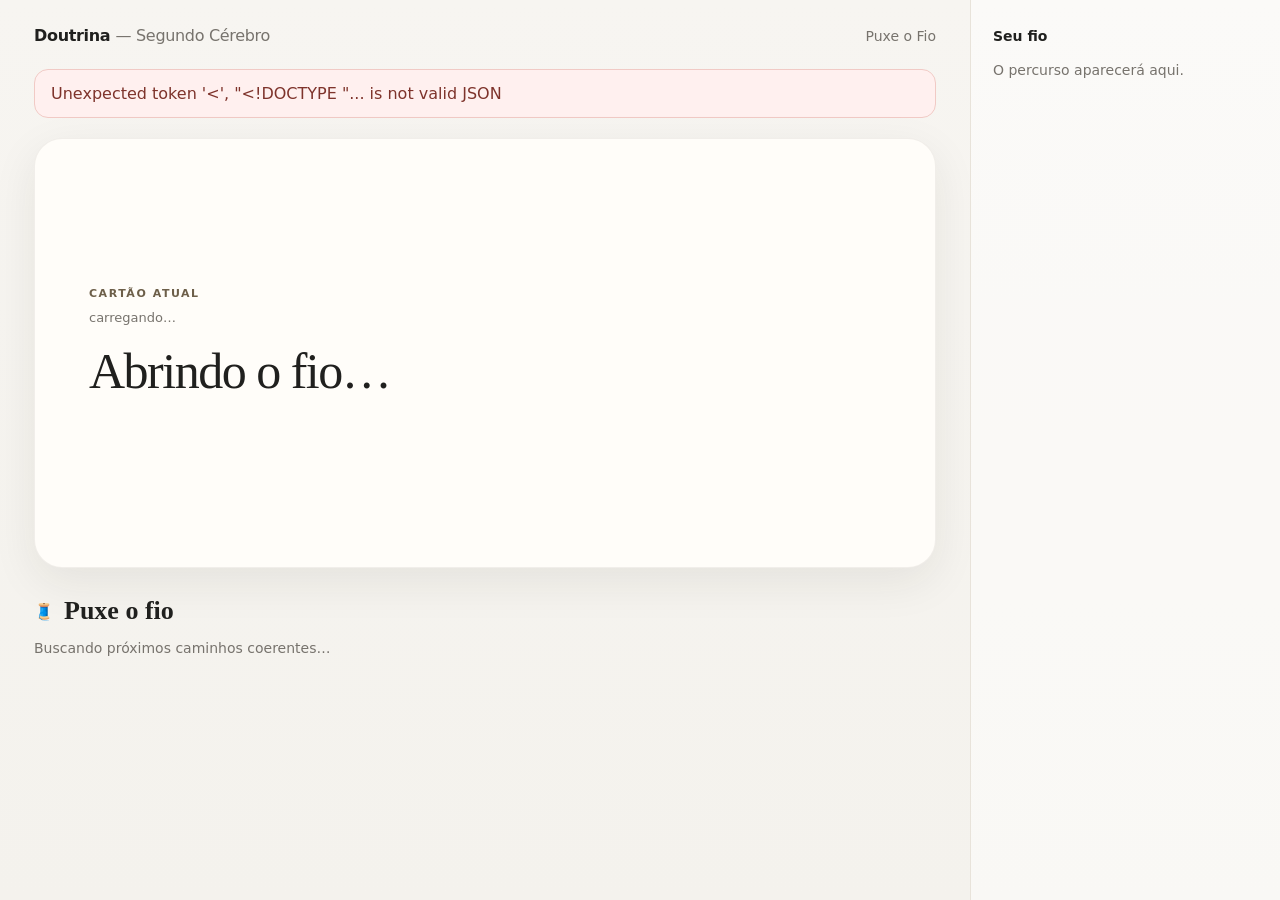
==== public/index.html @ 64e9c335 "Build modern Puxe o Fio study interface" ====
<!doctype html>
<html lang="pt-BR">
<head>
<meta charset="utf-8" />
<meta name="viewport" content="width=device-width,initial-scale=1" />
<title>Doutrina — Segundo Cérebro · Puxe o Fio</title>
<style>
:root{--bg:#f4f2ed;--paper:#fffdf9;--text:#20201e;--muted:#77736d;--line:#e8e3da;--accent:#6d5f49;--shadow:0 14px 45px rgba(36,32,24,.08)}
*{box-sizing:border-box}body{margin:0;background:linear-gradient(180deg,#f7f5f1 0%,var(--bg) 100%);font-family:Inter,ui-sans-serif,system-ui,-apple-system,BlinkMacSystemFont,"Segoe UI",sans-serif;color:var(--text)}
button{font:inherit}.app{min-height:100vh;display:grid;grid-template-columns:minmax(0,1fr) 310px}.main{padding:26px 34px 64px}.top{max-width:940px;margin:0 auto 24px;display:flex;align-items:center;justify-content:space-between}.brand{font-weight:700;letter-spacing:-.02em}.brand span{color:var(--muted);font-weight:500}.meta{font-size:14px;color:var(--muted)}
.reader{max-width:940px;margin:0 auto}.card{background:var(--paper);border:1px solid rgba(84,71,52,.08);border-radius:28px;padding:46px 54px;box-shadow:var(--shadow);min-height:430px;display:flex;flex-direction:column;justify-content:center}.eyebrow{text-transform:uppercase;letter-spacing:.14em;font-size:11px;color:var(--accent);font-weight:700}.anki{margin-top:10px;font-size:13px;color:var(--muted)}h1{font-family:Georgia,"Times New Roman",serif;font-size:clamp(30px,4vw,50px);font-weight:500;line-height:1.06;letter-spacing:-.03em;margin:20px 0 22px}.content{font-family:Georgia,"Times New Roman",serif;font-size:20px;line-height:1.65;color:#37342f;white-space:pre-wrap}.thread{margin-top:28px}.thread-head{display:flex;align-items:center;gap:10px;margin-bottom:14px}.thread-head h2{font-family:Georgia,"Times New Roman",serif;font-size:26px;margin:0}.options{display:grid;grid-template-columns:repeat(2,minmax(0,1fr));gap:12px}.option{background:rgba(255,253,249,.82);border:1px solid var(--line);border-radius:18px;padding:18px 19px;text-align:left;cursor:pointer;transition:.18s ease;min-height:112px}.option:hover{transform:translateY(-2px);border-color:#cfc6b7;box-shadow:0 10px 25px rgba(36,32,24,.06)}.kind{font-size:11px;text-transform:uppercase;letter-spacing:.12em;color:var(--accent);font-weight:700}.label{font-weight:700;margin:7px 0 4px}.dest{color:var(--muted);font-size:14px;line-height:1.4}.bridge{margin:22px 0;background:#ece7de;border-radius:20px;padding:20px 22px;display:none}.bridge strong{display:block;font-size:12px;text-transform:uppercase;letter-spacing:.11em;color:var(--accent);margin-bottom:8px}.bridge p{font-family:Georgia,"Times New Roman",serif;font-size:18px;line-height:1.55;margin:0}.side{border-left:1px solid var(--line);background:rgba(255,255,255,.44);padding:28px 22px;position:sticky;top:0;height:100vh;overflow:auto}.side h3{margin:0 0 18px;font-size:14px}.path{display:flex;flex-direction:column;gap:4px}.node{padding:11px 12px;border-radius:12px;font-size:13px;color:var(--muted)}.node.current{background:#fff;color:var(--text);box-shadow:0 4px 14px rgba(36,32,24,.06);font-weight:700}.arrow{padding-left:18px;color:#b1aa9f}.empty{color:var(--muted);font-size:14px}.error{max-width:940px;margin:20px auto;background:#fff0ef;border:1px solid #f1cac5;color:#7e332b;padding:14px 16px;border-radius:14px;display:none}.loading{opacity:.5;pointer-events:none}
@media(max-width:880px){.app{display:block}.side{position:relative;height:auto;border-left:0;border-top:1px solid var(--line)}.main{padding:18px 16px 40px}.card{padding:30px 24px;border-radius:22px}.options{grid-template-columns:1fr}.content{font-size:18px}}
</style>
</head>
<body>
<div class="app">
  <main class="main">
    <div class="top"><div class="brand">Doutrina <span>— Segundo Cérebro</span></div><div class="meta" id="progress">Puxe o Fio</div></div>
    <div class="error" id="error"></div>
    <section class="reader" id="reader">
      <article class="card">
        <div class="eyebrow">Cartão atual</div>
        <div class="anki" id="anki">carregando…</div>
        <h1 id="title">Abrindo o fio…</h1>
        <div class="content" id="content"></div>
      </article>
      <div class="bridge" id="bridge"><strong>Por que este caminho?</strong><p id="bridgeText"></p></div>
      <section class="thread">
        <div class="thread-head"><div>🧵</div><h2>Puxe o fio</h2></div>
        <div class="options" id="options"><div class="empty">Buscando próximos caminhos coerentes…</div></div>
      </section>
    </section>
  </main>
  <aside class="side"><h3>Seu fio</h3><div class="path" id="path"><div class="empty">O percurso aparecerá aqui.</div></div></aside>
</div>
<script>
const state={current:null,visited:[],trail:[]};
const $=id=>document.getElementById(id);
function clean(s=''){return String(s).replace(/\{\{c\d+::/g,'').replace(/\}\}/g,'').trim()}
function titleFor(c){const front=clean(c.front||''); if(front&&front.length<150)return front; const body=clean(c.body||''); return body.split(/[\n.!?]/)[0].slice(0,120)||c.ankiId||'Cartão'}
function bodyFor(c){return clean(c.body||c.front||'Conteúdo indisponível neste cartão.')}
function setError(msg){$('error').textContent=msg;$('error').style.display='block'}
function renderCard(c){state.current=c;$('anki').textContent=c.ankiId||'Cartão';$('title').textContent=titleFor(c);$('content').textContent=bodyFor(c);$('progress').textContent=`${state.trail.length||1} cartão${state.trail.length===1?'':'ões'} percorrido${state.trail.length===1?'':'s'}`;renderPath()}
function renderPath(){const el=$('path');el.innerHTML='';state.trail.forEach((c,i)=>{if(i){const a=document.createElement('div');a.className='arrow';a.textContent='↓';el.appendChild(a)}const n=document.createElement('div');n.className='node '+(i===state.trail.length-1?'current':'');n.textContent=titleFor(c);el.appendChild(n)})}
async function loadThread(id){$('reader').classList.add('loading');$('bridge').style.display='none';try{const visited=state.visited.join(',');const r=await fetch(`/api/thread?id=${encodeURIComponent(id)}&visited=${encodeURIComponent(visited)}`);const data=await r.json();if(!r.ok)throw new Error(data.error||'Erro ao carregar o fio');if(!state.trail.length){state.trail=[data.current];state.visited=[data.current.id]}renderCard(data.current);renderOptions(data.options||[])}catch(e){setError(e.message)}finally{$('reader').classList.remove('loading')}}
function renderOptions(options){const el=$('options');el.innerHTML='';if(!options.length){el.innerHTML='<div class="empty">Este fio chegou a um ponto sem continuidade forte suficiente. Escolha outro cartão de partida para abrir um novo percurso.</div>';return}options.forEach(o=>{const b=document.createElement('button');b.className='option';b.innerHTML=`<div class="kind">${o.kind}</div><div class="label">${o.label}</div><div class="dest">→ ${titleFor(o.card)}</div>`;b.onclick=()=>choose(o);el.appendChild(b)})}
async function choose(o){$('bridgeText').textContent=o.bridge;$('bridge').style.display='block';await new Promise(r=>setTimeout(r,340));state.visited.push(o.card.id);state.trail.push(o.card);window.scrollTo({top:0,behavior:'smooth'});await loadThread(o.card.id)}
(async()=>{try{const q=new URLSearchParams(location.search);const start=q.get('start')||'ANKI-0009';await loadThread(start)}catch(e){setError(e.message)}})();
</script>
</body>
</html>
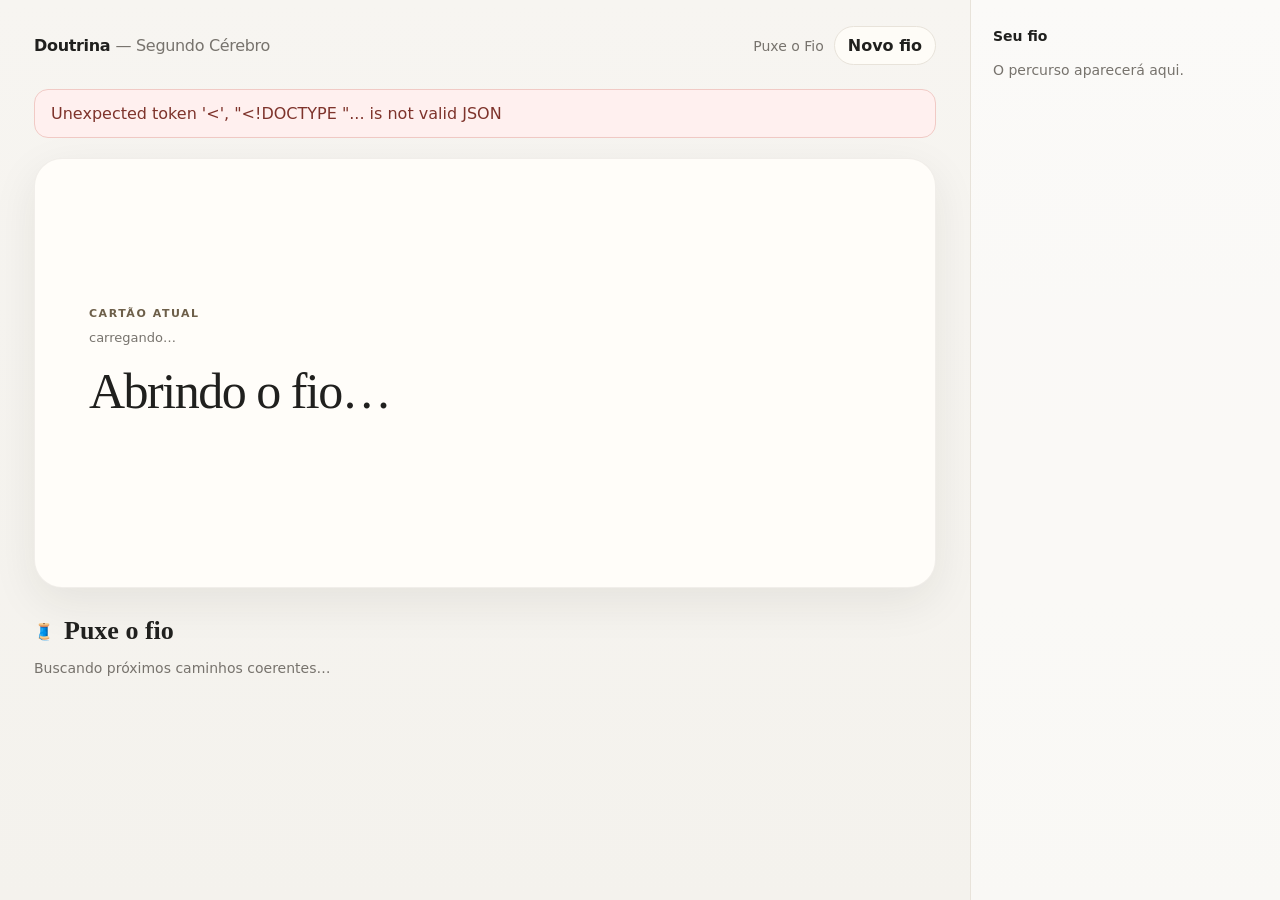
==== commit 9a748027: "Add visual card search and new thread flow" ====
--- a/public/index.html
+++ b/public/index.html
@@ -6,16 +6,16 @@
 <title>Doutrina — Segundo Cérebro · Puxe o Fio</title>
 <style>
 :root{--bg:#f4f2ed;--paper:#fffdf9;--text:#20201e;--muted:#77736d;--line:#e8e3da;--accent:#6d5f49;--shadow:0 14px 45px rgba(36,32,24,.08)}
-*{box-sizing:border-box}body{margin:0;background:linear-gradient(180deg,#f7f5f1 0%,var(--bg) 100%);font-family:Inter,ui-sans-serif,system-ui,-apple-system,BlinkMacSystemFont,"Segoe UI",sans-serif;color:var(--text)}
-button{font:inherit}.app{min-height:100vh;display:grid;grid-template-columns:minmax(0,1fr) 310px}.main{padding:26px 34px 64px}.top{max-width:940px;margin:0 auto 24px;display:flex;align-items:center;justify-content:space-between}.brand{font-weight:700;letter-spacing:-.02em}.brand span{color:var(--muted);font-weight:500}.meta{font-size:14px;color:var(--muted)}
-.reader{max-width:940px;margin:0 auto}.card{background:var(--paper);border:1px solid rgba(84,71,52,.08);border-radius:28px;padding:46px 54px;box-shadow:var(--shadow);min-height:430px;display:flex;flex-direction:column;justify-content:center}.eyebrow{text-transform:uppercase;letter-spacing:.14em;font-size:11px;color:var(--accent);font-weight:700}.anki{margin-top:10px;font-size:13px;color:var(--muted)}h1{font-family:Georgia,"Times New Roman",serif;font-size:clamp(30px,4vw,50px);font-weight:500;line-height:1.06;letter-spacing:-.03em;margin:20px 0 22px}.content{font-family:Georgia,"Times New Roman",serif;font-size:20px;line-height:1.65;color:#37342f;white-space:pre-wrap}.thread{margin-top:28px}.thread-head{display:flex;align-items:center;gap:10px;margin-bottom:14px}.thread-head h2{font-family:Georgia,"Times New Roman",serif;font-size:26px;margin:0}.options{display:grid;grid-template-columns:repeat(2,minmax(0,1fr));gap:12px}.option{background:rgba(255,253,249,.82);border:1px solid var(--line);border-radius:18px;padding:18px 19px;text-align:left;cursor:pointer;transition:.18s ease;min-height:112px}.option:hover{transform:translateY(-2px);border-color:#cfc6b7;box-shadow:0 10px 25px rgba(36,32,24,.06)}.kind{font-size:11px;text-transform:uppercase;letter-spacing:.12em;color:var(--accent);font-weight:700}.label{font-weight:700;margin:7px 0 4px}.dest{color:var(--muted);font-size:14px;line-height:1.4}.bridge{margin:22px 0;background:#ece7de;border-radius:20px;padding:20px 22px;display:none}.bridge strong{display:block;font-size:12px;text-transform:uppercase;letter-spacing:.11em;color:var(--accent);margin-bottom:8px}.bridge p{font-family:Georgia,"Times New Roman",serif;font-size:18px;line-height:1.55;margin:0}.side{border-left:1px solid var(--line);background:rgba(255,255,255,.44);padding:28px 22px;position:sticky;top:0;height:100vh;overflow:auto}.side h3{margin:0 0 18px;font-size:14px}.path{display:flex;flex-direction:column;gap:4px}.node{padding:11px 12px;border-radius:12px;font-size:13px;color:var(--muted)}.node.current{background:#fff;color:var(--text);box-shadow:0 4px 14px rgba(36,32,24,.06);font-weight:700}.arrow{padding-left:18px;color:#b1aa9f}.empty{color:var(--muted);font-size:14px}.error{max-width:940px;margin:20px auto;background:#fff0ef;border:1px solid #f1cac5;color:#7e332b;padding:14px 16px;border-radius:14px;display:none}.loading{opacity:.5;pointer-events:none}
-@media(max-width:880px){.app{display:block}.side{position:relative;height:auto;border-left:0;border-top:1px solid var(--line)}.main{padding:18px 16px 40px}.card{padding:30px 24px;border-radius:22px}.options{grid-template-columns:1fr}.content{font-size:18px}}
+*{box-sizing:border-box}body{margin:0;background:linear-gradient(180deg,#f7f5f1 0%,var(--bg) 100%);font-family:Inter,ui-sans-serif,system-ui,-apple-system,BlinkMacSystemFont,"Segoe UI",sans-serif;color:var(--text)}button,input{font:inherit}.app{min-height:100vh;display:grid;grid-template-columns:minmax(0,1fr) 310px}.main{padding:26px 34px 64px}.top{max-width:940px;margin:0 auto 24px;display:flex;align-items:center;justify-content:space-between;gap:14px}.brand{font-weight:700;letter-spacing:-.02em}.brand span{color:var(--muted);font-weight:500}.top-actions{display:flex;align-items:center;gap:10px}.meta{font-size:14px;color:var(--muted)}.new-thread{border:1px solid var(--line);background:rgba(255,253,249,.88);border-radius:999px;padding:9px 13px;cursor:pointer;font-weight:700;color:var(--text)}
+.reader{max-width:940px;margin:0 auto}.card{background:var(--paper);border:1px solid rgba(84,71,52,.08);border-radius:28px;padding:46px 54px;box-shadow:var(--shadow);min-height:430px;display:flex;flex-direction:column;justify-content:center}.eyebrow{text-transform:uppercase;letter-spacing:.14em;font-size:11px;color:var(--accent);font-weight:700}.anki{margin-top:10px;font-size:13px;color:var(--muted)}h1{font-family:Georgia,"Times New Roman",serif;font-size:clamp(30px,4vw,50px);font-weight:500;line-height:1.06;letter-spacing:-.03em;margin:20px 0 22px}.content{font-family:Georgia,"Times New Roman",serif;font-size:20px;line-height:1.65;color:#37342f;white-space:pre-wrap}.thread{margin-top:28px}.thread-head{display:flex;align-items:center;gap:10px;margin-bottom:14px}.thread-head h2{font-family:Georgia,"Times New Roman",serif;font-size:26px;margin:0}.options{display:grid;grid-template-columns:repeat(2,minmax(0,1fr));gap:12px}.option{background:rgba(255,253,249,.82);border:1px solid var(--line);border-radius:18px;padding:19px 20px;text-align:left;cursor:pointer;transition:.18s ease;min-height:112px}.option:hover{transform:translateY(-2px);border-color:#cfc6b7;box-shadow:0 10px 25px rgba(36,32,24,.06)}.label{font-weight:700;margin:0 0 8px;font-size:15px}.dest{color:var(--muted);font-size:14px;line-height:1.45}.bridge{margin:22px 0;background:#ece7de;border-radius:20px;padding:20px 22px;display:none}.bridge strong{display:block;font-size:12px;text-transform:uppercase;letter-spacing:.11em;color:var(--accent);margin-bottom:8px}.bridge p{font-family:Georgia,"Times New Roman",serif;font-size:18px;line-height:1.55;margin:0}.continue{margin-top:14px;border:0;border-radius:999px;background:#2d2a25;color:#fff;padding:10px 16px;cursor:pointer;font-weight:700}.side{border-left:1px solid var(--line);background:rgba(255,255,255,.44);padding:28px 22px;position:sticky;top:0;height:100vh;overflow:auto}.side h3{margin:0 0 18px;font-size:14px}.path{display:flex;flex-direction:column;gap:4px}.node{padding:11px 12px;border-radius:12px;font-size:13px;color:var(--muted)}.node.current{background:#fff;color:var(--text);box-shadow:0 4px 14px rgba(36,32,24,.06);font-weight:700}.arrow{padding-left:18px;color:#b1aa9f}.empty{color:var(--muted);font-size:14px}.error{max-width:940px;margin:20px auto;background:#fff0ef;border:1px solid #f1cac5;color:#7e332b;padding:14px 16px;border-radius:14px;display:none}.loading{opacity:.5;pointer-events:none}
+.overlay{position:fixed;inset:0;background:rgba(32,30,27,.42);backdrop-filter:blur(5px);display:none;align-items:flex-start;justify-content:center;padding:9vh 18px;z-index:20}.picker{width:min(760px,100%);background:var(--paper);border-radius:24px;box-shadow:0 24px 80px rgba(20,18,15,.2);padding:24px}.picker-head{display:flex;align-items:center;justify-content:space-between;gap:12px;margin-bottom:15px}.picker h2{font-family:Georgia,"Times New Roman",serif;margin:0;font-size:28px}.close{border:0;background:transparent;font-size:24px;cursor:pointer;color:var(--muted)}.search{width:100%;border:1px solid var(--line);background:#fff;border-radius:14px;padding:14px 15px;outline:none}.results{margin-top:12px;max-height:52vh;overflow:auto;display:flex;flex-direction:column;gap:7px}.result{border:1px solid var(--line);background:#fff;border-radius:14px;padding:13px 14px;text-align:left;cursor:pointer}.result:hover{border-color:#cfc6b7}.result-id{font-size:11px;color:var(--accent);font-weight:700;letter-spacing:.08em}.result-title{margin-top:4px;font-family:Georgia,"Times New Roman",serif;font-size:17px;line-height:1.35}.result-meta{margin-top:4px;font-size:12px;color:var(--muted)}
+@media(max-width:880px){.app{display:block}.side{position:relative;height:auto;border-left:0;border-top:1px solid var(--line)}.main{padding:18px 16px 40px}.card{padding:30px 24px;border-radius:22px}.options{grid-template-columns:1fr}.content{font-size:18px}.meta{display:none}.top{align-items:flex-start}.new-thread{white-space:nowrap}}
 </style>
 </head>
 <body>
 <div class="app">
   <main class="main">
-    <div class="top"><div class="brand">Doutrina <span>— Segundo Cérebro</span></div><div class="meta" id="progress">Puxe o Fio</div></div>
+    <div class="top"><div class="brand">Doutrina <span>— Segundo Cérebro</span></div><div class="top-actions"><div class="meta" id="progress">Puxe o Fio</div><button class="new-thread" id="newThread">Novo fio</button></div></div>
     <div class="error" id="error"></div>
     <section class="reader" id="reader">
       <article class="card">
@@ -24,7 +24,7 @@
         <h1 id="title">Abrindo o fio…</h1>
         <div class="content" id="content"></div>
       </article>
-      <div class="bridge" id="bridge"><strong>Por que este caminho?</strong><p id="bridgeText"></p></div>
+      <div class="bridge" id="bridge"><strong>Por que estamos indo para cá?</strong><p id="bridgeText"></p><button class="continue" id="continue">Seguir o fio →</button></div>
       <section class="thread">
         <div class="thread-head"><div>🧵</div><h2>Puxe o fio</h2></div>
         <div class="options" id="options"><div class="empty">Buscando próximos caminhos coerentes…</div></div>
@@ -33,18 +33,37 @@
   </main>
   <aside class="side"><h3>Seu fio</h3><div class="path" id="path"><div class="empty">O percurso aparecerá aqui.</div></div></aside>
 </div>
+<div class="overlay" id="overlay">
+  <div class="picker">
+    <div class="picker-head"><div><div class="eyebrow">Escolha o ponto de partida</div><h2>Começar um novo fio</h2></div><button class="close" id="closePicker">×</button></div>
+    <input class="search" id="searchInput" placeholder="Busque por tema, autor, conceito ou ID do Anki…" autocomplete="off" />
+    <div class="results" id="results"><div class="empty">Digite para localizar um cartão.</div></div>
+  </div>
+</div>
 <script>
-const state={current:null,visited:[],trail:[]};
+const state={current:null,visited:[],trail:[],fioId:null,lastChoice:null,pendingChoice:null};
 const $=id=>document.getElementById(id);
 function clean(s=''){return String(s).replace(/\{\{c\d+::/g,'').replace(/\}\}/g,'').trim()}
-function titleFor(c){const front=clean(c.front||''); if(front&&front.length<150)return front; const body=clean(c.body||''); return body.split(/[\n.!?]/)[0].slice(0,120)||c.ankiId||'Cartão'}
+function titleFor(c){const front=clean(c.front||'');if(front&&front.length<150)return front;const body=clean(c.body||'');return body.split(/[\n.!?]/)[0].slice(0,120)||c.ankiId||'Cartão'}
+function destinationTitle(c){const t=titleFor(c).replace(/\s+/g,' ').trim();return t.length>105?t.slice(0,102)+'…':t}
 function bodyFor(c){return clean(c.body||c.front||'Conteúdo indisponível neste cartão.')}
 function setError(msg){$('error').textContent=msg;$('error').style.display='block'}
+function clearError(){$('error').style.display='none'}
 function renderCard(c){state.current=c;$('anki').textContent=c.ankiId||'Cartão';$('title').textContent=titleFor(c);$('content').textContent=bodyFor(c);$('progress').textContent=`${state.trail.length||1} cartão${state.trail.length===1?'':'ões'} percorrido${state.trail.length===1?'':'s'}`;renderPath()}
-function renderPath(){const el=$('path');el.innerHTML='';state.trail.forEach((c,i)=>{if(i){const a=document.createElement('div');a.className='arrow';a.textContent='↓';el.appendChild(a)}const n=document.createElement('div');n.className='node '+(i===state.trail.length-1?'current':'');n.textContent=titleFor(c);el.appendChild(n)})}
-async function loadThread(id){$('reader').classList.add('loading');$('bridge').style.display='none';try{const visited=state.visited.join(',');const r=await fetch(`/api/thread?id=${encodeURIComponent(id)}&visited=${encodeURIComponent(visited)}`);const data=await r.json();if(!r.ok)throw new Error(data.error||'Erro ao carregar o fio');if(!state.trail.length){state.trail=[data.current];state.visited=[data.current.id]}renderCard(data.current);renderOptions(data.options||[])}catch(e){setError(e.message)}finally{$('reader').classList.remove('loading')}}
-function renderOptions(options){const el=$('options');el.innerHTML='';if(!options.length){el.innerHTML='<div class="empty">Este fio chegou a um ponto sem continuidade forte suficiente. Escolha outro cartão de partida para abrir um novo percurso.</div>';return}options.forEach(o=>{const b=document.createElement('button');b.className='option';b.innerHTML=`<div class="kind">${o.kind}</div><div class="label">${o.label}</div><div class="dest">→ ${titleFor(o.card)}</div>`;b.onclick=()=>choose(o);el.appendChild(b)})}
-async function choose(o){$('bridgeText').textContent=o.bridge;$('bridge').style.display='block';await new Promise(r=>setTimeout(r,340));state.visited.push(o.card.id);state.trail.push(o.card);window.scrollTo({top:0,behavior:'smooth'});await loadThread(o.card.id)}
+function renderPath(){const el=$('path');el.innerHTML='';state.trail.forEach((c,i)=>{if(i){const a=document.createElement('div');a.className='arrow';a.textContent='↓';el.appendChild(a)}const n=document.createElement('div');n.className='node '+(i===state.trail.length-1?'current':'');n.textContent=destinationTitle(c);el.appendChild(n)})}
+async function startPersistence(card){try{const r=await fetch('/api/fio/start',{method:'POST',headers:{'content-type':'application/json'},body:JSON.stringify({cardId:card.id})});const data=await r.json();if(r.ok)state.fioId=data.fioId||null}catch(e){console.warn('Persistência indisponível',e)}}
+async function persistChoice(o){if(!state.fioId)return;try{await fetch(`/api/fio/${state.fioId}`,{method:'PATCH',headers:{'content-type':'application/json'},body:JSON.stringify({currentCardId:o.card.id,path:state.trail.map(c=>c.ankiId||c.id).join(' → '),kind:o.kind,bridge:o.bridge,steps:state.trail.length-1,status:'Em andamento'})})}catch(e){console.warn('Falha ao salvar fio',e)}}
+async function loadThread(id){$('reader').classList.add('loading');$('bridge').style.display='none';state.pendingChoice=null;clearError();try{const visited=state.visited.join(',');const r=await fetch(`/api/thread?id=${encodeURIComponent(id)}&visited=${encodeURIComponent(visited)}`);const data=await r.json();if(!r.ok)throw new Error(data.error||'Erro ao carregar o fio');if(!state.trail.length){state.trail=[data.current];state.visited=[data.current.id];await startPersistence(data.current)}renderCard(data.current);renderOptions(data.options||[])}catch(e){setError(e.message)}finally{$('reader').classList.remove('loading')}}
+function renderOptions(options){const el=$('options');el.innerHTML='';const unique=[];const seen=new Set();for(const o of options){if(seen.has(o.kind))continue;seen.add(o.kind);unique.push(o)}if(!unique.length){el.innerHTML='<div class="empty">Este fio chegou a um ponto sem continuidade forte suficiente. Comece um novo fio por outro cartão.</div>';return}unique.forEach(o=>{const b=document.createElement('button');b.className='option';b.innerHTML=`<div class="label">${o.label}</div><div class="dest">→ ${destinationTitle(o.card)}</div>`;b.onclick=()=>choose(o);el.appendChild(b)})}
+function choose(o){state.lastChoice=o;state.pendingChoice=o;$('bridgeText').textContent=o.bridge;$('bridge').style.display='block';$('bridge').scrollIntoView({behavior:'smooth',block:'center'})}
+async function followPending(){const o=state.pendingChoice;if(!o)return;$('reader').classList.add('loading');state.visited.push(o.card.id);state.trail.push(o.card);await persistChoice(o);window.scrollTo({top:0,behavior:'smooth'});await loadThread(o.card.id)}
+function resetAndStart(card){state.current=null;state.visited=[];state.trail=[];state.fioId=null;state.lastChoice=null;state.pendingChoice=null;history.replaceState(null,'',`?start=${encodeURIComponent(card.ankiId||card.id)}`);closePicker();window.scrollTo({top:0,behavior:'smooth'});loadThread(card.id)}
+function openPicker(){$('overlay').style.display='flex';$('searchInput').value='';$('results').innerHTML='<div class="empty">Carregando cartões…</div>';$('searchInput').focus();searchCards('')}
+function closePicker(){$('overlay').style.display='none'}
+let searchTimer=null;
+async function searchCards(q){try{const r=await fetch(`/api/cards/search?q=${encodeURIComponent(q)}`);const data=await r.json();if(!r.ok)throw new Error(data.error||'Falha ao buscar cartões');renderResults(data.results||[])}catch(e){$('results').innerHTML=`<div class="empty">${e.message}</div>`}}
+function renderResults(cards){const el=$('results');el.innerHTML='';if(!cards.length){el.innerHTML='<div class="empty">Nenhum cartão encontrado.</div>';return}cards.forEach(c=>{const b=document.createElement('button');b.className='result';b.innerHTML=`<div class="result-id">${c.ankiId||'CARTÃO'}</div><div class="result-title">${destinationTitle(c)}</div><div class="result-meta">${c.historicalStatus==='Enriquecido'?'Contexto histórico enriquecido':'Conteúdo original importado'}</div>`;b.onclick=()=>resetAndStart(c);el.appendChild(b)})}
+$('continue').onclick=followPending;$('newThread').onclick=openPicker;$('closePicker').onclick=closePicker;$('overlay').onclick=e=>{if(e.target===$('overlay'))closePicker()};$('searchInput').oninput=e=>{clearTimeout(searchTimer);searchTimer=setTimeout(()=>searchCards(e.target.value),180)};document.addEventListener('keydown',e=>{if(e.key==='Escape')closePicker()});
 (async()=>{try{const q=new URLSearchParams(location.search);const start=q.get('start')||'ANKI-0009';await loadThread(start)}catch(e){setError(e.message)}})();
 </script>
 </body>
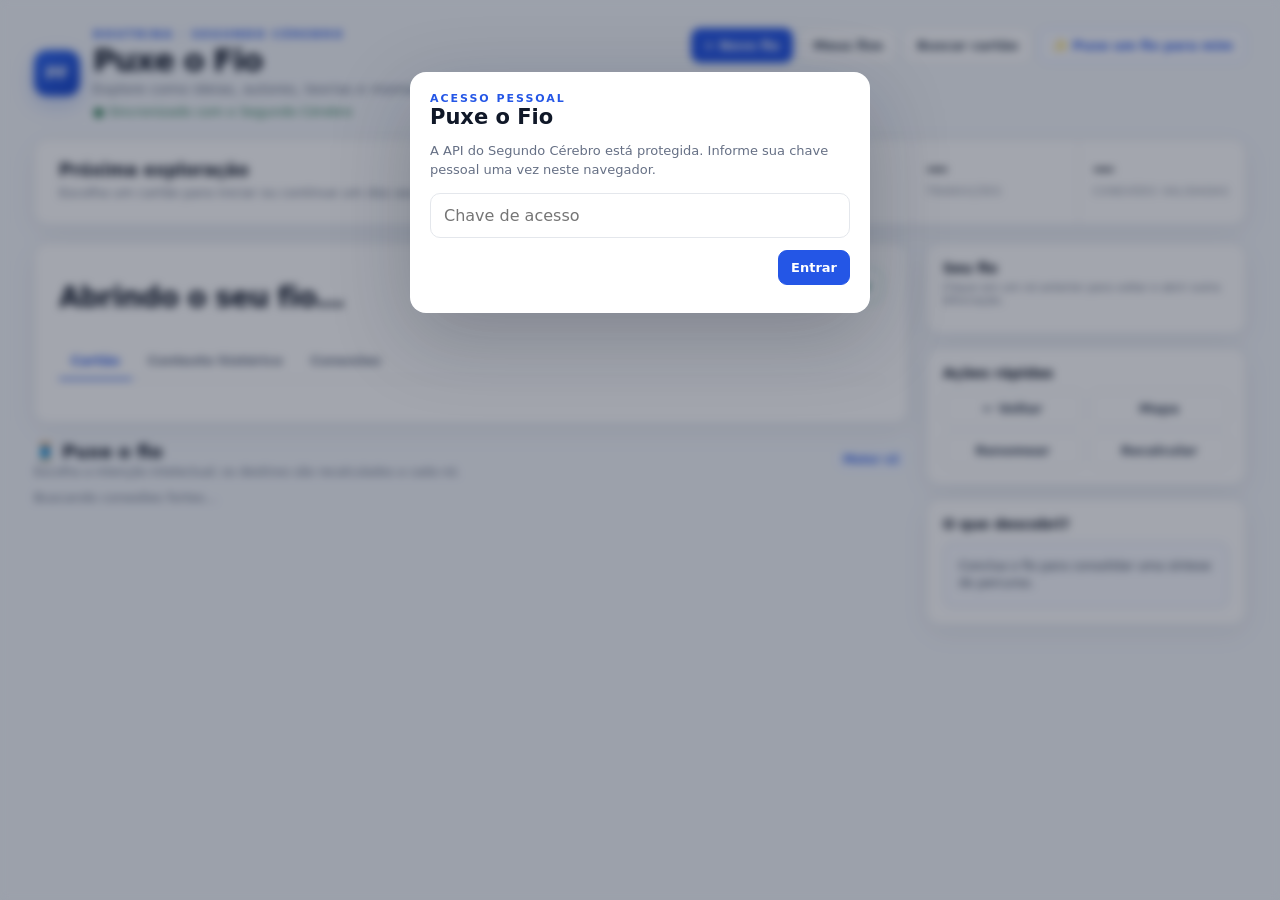
==== commit a33584ad: "Redesign Puxe o Fio v2 with modern Studium UI, branching, threads and explainability" ====
--- a/public/index.html
+++ b/public/index.html
@@ -1,70 +1,88 @@
 <!doctype html>
 <html lang="pt-BR">
 <head>
-<meta charset="utf-8" />
-<meta name="viewport" content="width=device-width,initial-scale=1" />
-<title>Doutrina — Segundo Cérebro · Puxe o Fio</title>
+<meta charset="utf-8"/><meta name="viewport" content="width=device-width,initial-scale=1"/>
+<title>Puxe o Fio · Doutrina — Segundo Cérebro</title>
 <style>
-:root{--bg:#f4f2ed;--paper:#fffdf9;--text:#20201e;--muted:#77736d;--line:#e8e3da;--accent:#6d5f49;--shadow:0 14px 45px rgba(36,32,24,.08)}
-*{box-sizing:border-box}body{margin:0;background:linear-gradient(180deg,#f7f5f1 0%,var(--bg) 100%);font-family:Inter,ui-sans-serif,system-ui,-apple-system,BlinkMacSystemFont,"Segoe UI",sans-serif;color:var(--text)}button,input{font:inherit}.app{min-height:100vh;display:grid;grid-template-columns:minmax(0,1fr) 310px}.main{padding:26px 34px 64px}.top{max-width:940px;margin:0 auto 24px;display:flex;align-items:center;justify-content:space-between;gap:14px}.brand{font-weight:700;letter-spacing:-.02em}.brand span{color:var(--muted);font-weight:500}.top-actions{display:flex;align-items:center;gap:10px}.meta{font-size:14px;color:var(--muted)}.new-thread{border:1px solid var(--line);background:rgba(255,253,249,.88);border-radius:999px;padding:9px 13px;cursor:pointer;font-weight:700;color:var(--text)}
-.reader{max-width:940px;margin:0 auto}.card{background:var(--paper);border:1px solid rgba(84,71,52,.08);border-radius:28px;padding:46px 54px;box-shadow:var(--shadow);min-height:430px;display:flex;flex-direction:column;justify-content:center}.eyebrow{text-transform:uppercase;letter-spacing:.14em;font-size:11px;color:var(--accent);font-weight:700}.anki{margin-top:10px;font-size:13px;color:var(--muted)}h1{font-family:Georgia,"Times New Roman",serif;font-size:clamp(30px,4vw,50px);font-weight:500;line-height:1.06;letter-spacing:-.03em;margin:20px 0 22px}.content{font-family:Georgia,"Times New Roman",serif;font-size:20px;line-height:1.65;color:#37342f;white-space:pre-wrap}.thread{margin-top:28px}.thread-head{display:flex;align-items:center;gap:10px;margin-bottom:14px}.thread-head h2{font-family:Georgia,"Times New Roman",serif;font-size:26px;margin:0}.options{display:grid;grid-template-columns:repeat(2,minmax(0,1fr));gap:12px}.option{background:rgba(255,253,249,.82);border:1px solid var(--line);border-radius:18px;padding:19px 20px;text-align:left;cursor:pointer;transition:.18s ease;min-height:112px}.option:hover{transform:translateY(-2px);border-color:#cfc6b7;box-shadow:0 10px 25px rgba(36,32,24,.06)}.label{font-weight:700;margin:0 0 8px;font-size:15px}.dest{color:var(--muted);font-size:14px;line-height:1.45}.bridge{margin:22px 0;background:#ece7de;border-radius:20px;padding:20px 22px;display:none}.bridge strong{display:block;font-size:12px;text-transform:uppercase;letter-spacing:.11em;color:var(--accent);margin-bottom:8px}.bridge p{font-family:Georgia,"Times New Roman",serif;font-size:18px;line-height:1.55;margin:0}.continue{margin-top:14px;border:0;border-radius:999px;background:#2d2a25;color:#fff;padding:10px 16px;cursor:pointer;font-weight:700}.side{border-left:1px solid var(--line);background:rgba(255,255,255,.44);padding:28px 22px;position:sticky;top:0;height:100vh;overflow:auto}.side h3{margin:0 0 18px;font-size:14px}.path{display:flex;flex-direction:column;gap:4px}.node{padding:11px 12px;border-radius:12px;font-size:13px;color:var(--muted)}.node.current{background:#fff;color:var(--text);box-shadow:0 4px 14px rgba(36,32,24,.06);font-weight:700}.arrow{padding-left:18px;color:#b1aa9f}.empty{color:var(--muted);font-size:14px}.error{max-width:940px;margin:20px auto;background:#fff0ef;border:1px solid #f1cac5;color:#7e332b;padding:14px 16px;border-radius:14px;display:none}.loading{opacity:.5;pointer-events:none}
-.overlay{position:fixed;inset:0;background:rgba(32,30,27,.42);backdrop-filter:blur(5px);display:none;align-items:flex-start;justify-content:center;padding:9vh 18px;z-index:20}.picker{width:min(760px,100%);background:var(--paper);border-radius:24px;box-shadow:0 24px 80px rgba(20,18,15,.2);padding:24px}.picker-head{display:flex;align-items:center;justify-content:space-between;gap:12px;margin-bottom:15px}.picker h2{font-family:Georgia,"Times New Roman",serif;margin:0;font-size:28px}.close{border:0;background:transparent;font-size:24px;cursor:pointer;color:var(--muted)}.search{width:100%;border:1px solid var(--line);background:#fff;border-radius:14px;padding:14px 15px;outline:none}.results{margin-top:12px;max-height:52vh;overflow:auto;display:flex;flex-direction:column;gap:7px}.result{border:1px solid var(--line);background:#fff;border-radius:14px;padding:13px 14px;text-align:left;cursor:pointer}.result:hover{border-color:#cfc6b7}.result-id{font-size:11px;color:var(--accent);font-weight:700;letter-spacing:.08em}.result-title{margin-top:4px;font-family:Georgia,"Times New Roman",serif;font-size:17px;line-height:1.35}.result-meta{margin-top:4px;font-size:12px;color:var(--muted)}
-@media(max-width:880px){.app{display:block}.side{position:relative;height:auto;border-left:0;border-top:1px solid var(--line)}.main{padding:18px 16px 40px}.card{padding:30px 24px;border-radius:22px}.options{grid-template-columns:1fr}.content{font-size:18px}.meta{display:none}.top{align-items:flex-start}.new-thread{white-space:nowrap}}
+:root{--bg:#f4f7fb;--paper:#fff;--text:#101828;--muted:#667085;--line:#e4e7ec;--blue:#2456e6;--blue2:#eef4ff;--green:#17a673;--amber:#d97706;--red:#d92d20;--shadow:0 8px 28px rgba(16,24,40,.06)}
+*{box-sizing:border-box}body{margin:0;background:var(--bg);color:var(--text);font-family:Inter,ui-sans-serif,system-ui,-apple-system,BlinkMacSystemFont,"Segoe UI",sans-serif}button,input{font:inherit}button{cursor:pointer}.shell{max-width:1480px;margin:auto;padding:28px 34px 70px}.topbar{display:flex;justify-content:space-between;align-items:flex-start;gap:24px;margin-bottom:20px}.brandline{display:flex;gap:13px;align-items:center}.logo{width:46px;height:46px;border-radius:13px;background:linear-gradient(145deg,#2f67ef,#1744c7);color:#fff;display:grid;place-items:center;font-weight:900;box-shadow:0 8px 20px rgba(36,86,230,.25)}.kicker{font-size:11px;letter-spacing:.18em;font-weight:800;color:var(--blue);text-transform:uppercase}.title{font-size:31px;line-height:1.05;font-weight:800;letter-spacing:-.04em;margin:3px 0 4px}.subtitle{color:var(--muted);font-size:14px}.sync{color:#287a50;font-size:13px;margin-top:7px}.actions{display:flex;gap:8px;flex-wrap:wrap;justify-content:flex-end}.btn{border:1px solid var(--line);background:#fff;color:#344054;border-radius:9px;padding:9px 12px;font-weight:650;font-size:13px}.btn:hover{border-color:#b9c3d4}.btn.primary{background:var(--blue);border-color:var(--blue);color:#fff}.btn.soft{background:#f8faff;color:var(--blue);border-color:#c7d7fe}.btn.green{color:#087f5b;border-color:#9adbc9}.btn.danger{color:var(--red)}
+.panel{background:var(--paper);border:1px solid var(--line);border-radius:14px;box-shadow:var(--shadow)}.hero{display:grid;grid-template-columns:minmax(0,1.8fr) repeat(4,minmax(110px,.55fr));margin-bottom:18px}.hero-main{padding:20px 24px;border-right:1px solid var(--line)}.hero-main h2{margin:0 0 4px;font-size:17px}.hero-main p{margin:0;color:var(--muted);font-size:13px;line-height:1.45}.hero-stat{padding:16px 14px;border-right:1px solid var(--line)}.hero-stat:last-child{border-right:0}.num{font-size:22px;font-weight:800}.cap{font-size:10px;letter-spacing:.12em;color:#7b8495;text-transform:uppercase;margin-top:5px}.workspace{display:grid;grid-template-columns:minmax(0,1fr) 320px;gap:18px}.maincol{min-width:0}.sidecol{display:flex;flex-direction:column;gap:14px}.card{padding:24px}.card-head{display:flex;justify-content:space-between;gap:14px;align-items:flex-start}.crumbs{display:flex;gap:7px;flex-wrap:wrap;margin-bottom:13px}.chip{border-radius:999px;padding:5px 9px;background:#f2f4f7;color:#475467;font-size:11px;font-weight:650}.chip.blue{background:var(--blue2);color:var(--blue)}.chip.green{background:#ecfdf3;color:#067647}.card h1{font-size:28px;line-height:1.18;margin:0 0 7px;letter-spacing:-.025em}.anki{font-size:12px;color:var(--muted)}.tabs{display:flex;gap:4px;margin:22px 0 18px;border-bottom:1px solid var(--line)}.tab{background:transparent;border:0;padding:10px 12px;color:var(--muted);font-weight:700;font-size:13px;border-bottom:2px solid transparent;margin-bottom:-1px}.tab.active{color:var(--blue);border-color:var(--blue)}.tabpane{display:none}.tabpane.active{display:block}.content{font-size:16px;line-height:1.72;color:#344054;white-space:pre-wrap}.historical{font-size:15.5px;line-height:1.75;color:#344054;white-space:pre-wrap}.metadata-grid{display:grid;grid-template-columns:repeat(2,minmax(0,1fr));gap:12px}.meta-box{border:1px solid var(--line);border-radius:11px;padding:13px}.meta-label{font-size:11px;color:var(--muted);font-weight:700;text-transform:uppercase;letter-spacing:.08em;margin-bottom:8px}.tagrow{display:flex;gap:6px;flex-wrap:wrap}.empty{color:var(--muted);font-size:13px}.thread{margin-top:18px}.section-head{display:flex;align-items:center;justify-content:space-between;gap:12px;margin-bottom:11px}.section-head h2{font-size:18px;margin:0}.section-head p{margin:3px 0 0;color:var(--muted);font-size:12px}.options{display:grid;grid-template-columns:repeat(2,minmax(0,1fr));gap:10px}.option{border:1px solid var(--line);background:#fff;border-radius:12px;padding:15px;text-align:left;transition:.15s}.option:hover{border-color:#aac0fb;box-shadow:0 7px 18px rgba(36,86,230,.07);transform:translateY(-1px)}.opt-top{display:flex;align-items:center;justify-content:space-between;gap:8px}.intent{font-weight:800;font-size:13px}.confidence{font-size:10px;padding:4px 7px;border-radius:999px;background:#f2f4f7;color:#475467}.confidence.high{background:#ecfdf3;color:#067647}.confidence.medium{background:#fffaeb;color:#b54708}.dest{font-size:14px;color:#344054;margin-top:8px;line-height:1.4}.basis{font-size:11px;color:var(--muted);margin-top:9px}.bridge{margin-top:12px;border:1px solid #cbd8ff;background:#f5f8ff;border-radius:12px;padding:15px;display:none}.bridge-title{font-size:12px;font-weight:800;color:var(--blue)}.bridge-text{font-size:14px;line-height:1.55;color:#344054;margin:7px 0 11px}.evidence{display:flex;gap:6px;flex-wrap:wrap;margin-bottom:12px}.evidence span{font-size:11px;background:#fff;border:1px solid #d7e0f5;border-radius:999px;padding:5px 8px;color:#475467}.bridge-actions{display:flex;justify-content:space-between;gap:10px;align-items:center}.feedback{display:flex;gap:6px}.iconbtn{border:1px solid var(--line);background:#fff;border-radius:8px;padding:7px 9px}.side-card{padding:16px}.side-card h3{font-size:14px;margin:0 0 10px}.side-card .sub{font-size:11px;color:var(--muted);margin-top:-5px;margin-bottom:10px}.path{display:flex;flex-direction:column;gap:5px}.node{border:1px solid transparent;background:#f8fafc;border-radius:9px;padding:9px 10px;text-align:left;font-size:12px;color:#475467;width:100%}.node.active{background:#eef4ff;border-color:#c7d7fe;color:#1849a9;font-weight:800}.node:hover{border-color:#cbd5e1}.edge{padding-left:11px;color:#98a2b3;font-size:10px}.quick{display:grid;grid-template-columns:1fr 1fr;gap:7px}.quick .btn{width:100%}.discover{padding:15px;border:1px dashed #b8c7ef;background:#f8faff;border-radius:11px;color:#344054;font-size:12px;line-height:1.45}
+.overlay{position:fixed;inset:0;background:rgba(15,23,42,.38);backdrop-filter:blur(4px);display:none;align-items:flex-start;justify-content:center;padding:8vh 16px;z-index:50}.modal{width:min(800px,100%);background:#fff;border-radius:16px;box-shadow:0 24px 80px rgba(15,23,42,.24);padding:20px}.modal.small{width:min(460px,100%)}.modal-head{display:flex;justify-content:space-between;gap:12px;align-items:flex-start}.modal h2{font-size:21px;margin:0}.modal p{color:var(--muted);font-size:13px}.close{background:transparent;border:0;font-size:22px;color:var(--muted)}.search{width:100%;border:1px solid var(--line);border-radius:10px;padding:12px 13px;outline:none}.search:focus{border-color:#9db6fb;box-shadow:0 0 0 3px #eff4ff}.results,.fios{max-height:52vh;overflow:auto;margin-top:10px;display:flex;flex-direction:column;gap:7px}.result,.fioitem{width:100%;text-align:left;border:1px solid var(--line);background:#fff;border-radius:10px;padding:11px 12px}.result:hover,.fioitem:hover{border-color:#aac0fb}.rid{font-size:10px;color:var(--blue);font-weight:800;letter-spacing:.08em}.rtitle{font-size:13px;font-weight:700;margin-top:4px;line-height:1.35}.rmeta{font-size:11px;color:var(--muted);margin-top:4px}.fio-row{display:flex;justify-content:space-between;gap:12px;align-items:center}.status{font-size:10px;padding:4px 7px;border-radius:999px;background:#f2f4f7}.login-note{font-size:12px;color:var(--muted);line-height:1.45}.error{display:none;background:#fef3f2;color:#b42318;border:1px solid #fecdca;border-radius:10px;padding:10px 12px;margin-bottom:12px;font-size:13px}.loading{opacity:.55;pointer-events:none}
+@media(max-width:1100px){.hero{grid-template-columns:1fr 1fr 1fr}.hero-main{grid-column:1/-1;border-right:0;border-bottom:1px solid var(--line)}.hero-stat{border-bottom:1px solid var(--line)}.workspace{grid-template-columns:1fr}.sidecol{display:grid;grid-template-columns:1fr 1fr}.actions{max-width:520px}}
+@media(max-width:720px){.shell{padding:18px 12px 50px}.topbar{display:block}.actions{justify-content:flex-start;margin-top:14px}.title{font-size:26px}.hero{grid-template-columns:1fr 1fr}.hero-stat{border-right:1px solid var(--line)}.options,.metadata-grid,.sidecol{grid-template-columns:1fr}.card{padding:17px}.card h1{font-size:23px}.bridge-actions{display:block}.feedback{margin-bottom:9px}.workspace{gap:12px}}
 </style>
 </head>
 <body>
-<div class="app">
-  <main class="main">
-    <div class="top"><div class="brand">Doutrina <span>— Segundo Cérebro</span></div><div class="top-actions"><div class="meta" id="progress">Puxe o Fio</div><button class="new-thread" id="newThread">Novo fio</button></div></div>
-    <div class="error" id="error"></div>
-    <section class="reader" id="reader">
-      <article class="card">
-        <div class="eyebrow">Cartão atual</div>
-        <div class="anki" id="anki">carregando…</div>
-        <h1 id="title">Abrindo o fio…</h1>
-        <div class="content" id="content"></div>
-      </article>
-      <div class="bridge" id="bridge"><strong>Por que estamos indo para cá?</strong><p id="bridgeText"></p><button class="continue" id="continue">Seguir o fio →</button></div>
-      <section class="thread">
-        <div class="thread-head"><div>🧵</div><h2>Puxe o fio</h2></div>
-        <div class="options" id="options"><div class="empty">Buscando próximos caminhos coerentes…</div></div>
-      </section>
-    </section>
-  </main>
-  <aside class="side"><h3>Seu fio</h3><div class="path" id="path"><div class="empty">O percurso aparecerá aqui.</div></div></aside>
+<div class="shell">
+<header class="topbar">
+  <div class="brandline"><div class="logo">PF</div><div><div class="kicker">Doutrina · Segundo Cérebro</div><div class="title">Puxe o Fio</div><div class="subtitle">Explore como ideias, autores, teorias e momentos históricos se conectam.</div><div class="sync">● Sincronizado com o Segundo Cérebro</div></div></div>
+  <div class="actions"><button class="btn primary" id="newThread">+ Novo fio</button><button class="btn" id="myThreads">Meus fios</button><button class="btn" id="searchBtn">Buscar cartão</button><button class="btn soft" id="surprise">✨ Puxe um fio para mim</button></div>
+</header>
+<div id="error" class="error"></div>
+<section class="panel hero">
+ <div class="hero-main"><h2 id="heroTitle">Próxima exploração</h2><p id="heroText">Escolha um cartão para iniciar ou continue um dos seus fios recentes.</p></div>
+ <div class="hero-stat"><div class="num" id="statFios">—</div><div class="cap">Fios iniciados</div></div>
+ <div class="hero-stat"><div class="num" id="statEnriched">—</div><div class="cap">Cartões enriquecidos</div></div>
+ <div class="hero-stat"><div class="num" id="statTransitions">—</div><div class="cap">Transições</div></div>
+ <div class="hero-stat"><div class="num" id="statValidated">—</div><div class="cap">Conexões validadas</div></div>
+</section>
+<div class="workspace" id="workspace">
+ <main class="maincol">
+  <article class="panel card">
+   <div class="card-head"><div><div class="crumbs" id="crumbs"></div><h1 id="cardTitle">Abrindo o seu fio…</h1><div class="anki" id="anki"></div></div><button class="btn green" id="complete">✓ Concluir fio</button></div>
+   <div class="tabs"><button class="tab active" data-tab="card">Cartão</button><button class="tab" data-tab="history">Contexto histórico</button><button class="tab" data-tab="connections">Conexões</button></div>
+   <div class="tabpane active" id="pane-card"><div class="content" id="cardContent"></div></div>
+   <div class="tabpane" id="pane-history"><div class="historical" id="historicalContent"></div></div>
+   <div class="tabpane" id="pane-connections"><div class="metadata-grid" id="metadata"></div></div>
+  </article>
+  <section class="thread">
+   <div class="section-head"><div><h2>🧵 Puxe o fio</h2><p>Escolha a intenção intelectual; os destinos são recalculados a cada nó.</p></div><span class="chip blue" id="engine">Motor v2</span></div>
+   <div class="options" id="options"><div class="empty">Buscando conexões fortes…</div></div>
+   <div class="bridge" id="bridge"><div class="bridge-title">Por que esta conexão?</div><div class="bridge-text" id="bridgeText"></div><div class="evidence" id="evidence"></div><div class="bridge-actions"><div class="feedback"><button class="iconbtn" id="like" title="Boa conexão">👍</button><button class="iconbtn" id="dislike" title="Não faz sentido">👎</button></div><button class="btn primary" id="follow">Seguir o fio →</button></div></div>
+  </section>
+ </main>
+ <aside class="sidecol">
+  <section class="panel side-card"><h3>Seu fio</h3><div class="sub">Clique em um nó anterior para voltar e abrir outra bifurcação.</div><div class="path" id="path"></div></section>
+  <section class="panel side-card"><h3>Ações rápidas</h3><div class="quick"><button class="btn" id="goBack">← Voltar</button><button class="btn" id="openMap">Mapa</button><button class="btn" id="rename">Renomear</button><button class="btn" id="refresh">Recalcular</button></div></section>
+  <section class="panel side-card"><h3>O que descobri?</h3><div class="discover" id="discovery">Conclua o fio para consolidar uma síntese do percurso.</div></section>
+ </aside>
 </div>
-<div class="overlay" id="overlay">
-  <div class="picker">
-    <div class="picker-head"><div><div class="eyebrow">Escolha o ponto de partida</div><h2>Começar um novo fio</h2></div><button class="close" id="closePicker">×</button></div>
-    <input class="search" id="searchInput" placeholder="Busque por tema, autor, conceito ou ID do Anki…" autocomplete="off" />
-    <div class="results" id="results"><div class="empty">Digite para localizar um cartão.</div></div>
-  </div>
 </div>
+<div class="overlay" id="pickerOverlay"><div class="modal"><div class="modal-head"><div><h2>Começar um novo fio</h2><p>Busque por tema, autor, teoria, conceito ou ID do Anki.</p></div><button class="close" data-close="pickerOverlay">×</button></div><input id="searchInput" class="search" placeholder="Ex.: Habermas, proporcionalidade, ANKI-0373…"/><div class="results" id="results"></div></div></div>
+<div class="overlay" id="fiosOverlay"><div class="modal"><div class="modal-head"><div><h2>Meus fios</h2><p>Retome percursos, inclusive os iniciados na versão anterior.</p></div><button class="close" data-close="fiosOverlay">×</button></div><div class="fios" id="fiosList"></div></div></div>
+<div class="overlay" id="mapOverlay"><div class="modal"><div class="modal-head"><div><h2>Mapa do fio</h2><p>Os ramos permanecem salvos mesmo quando você volta a um nó anterior.</p></div><button class="close" data-close="mapOverlay">×</button></div><div class="path" id="mapTree"></div></div></div>
+<div class="overlay" id="loginOverlay" style="display:flex"><div class="modal small"><div class="kicker">Acesso pessoal</div><h2>Puxe o Fio</h2><p class="login-note">A API do Segundo Cérebro está protegida. Informe sua chave pessoal uma vez neste navegador.</p><input id="accessKey" class="search" type="password" placeholder="Chave de acesso"/><div style="display:flex;justify-content:flex-end;margin-top:12px"><button id="login" class="btn primary">Entrar</button></div><div id="loginError" class="login-note" style="color:#b42318;margin-top:8px"></div></div></div>
 <script>
-const state={current:null,visited:[],trail:[],fioId:null,lastChoice:null,pendingChoice:null};
+const state={key:localStorage.getItem('puxe-key')||'',current:null,options:[],pending:null,fioId:null,map:null,activePath:[],dashboard:null};
 const $=id=>document.getElementById(id);
-function clean(s=''){return String(s).replace(/\{\{c\d+::/g,'').replace(/\}\}/g,'').trim()}
-function titleFor(c){const front=clean(c.front||'');if(front&&front.length<150)return front;const body=clean(c.body||'');return body.split(/[\n.!?]/)[0].slice(0,120)||c.ankiId||'Cartão'}
-function destinationTitle(c){const t=titleFor(c).replace(/\s+/g,' ').trim();return t.length>105?t.slice(0,102)+'…':t}
-function bodyFor(c){return clean(c.body||c.front||'Conteúdo indisponível neste cartão.')}
-function setError(msg){$('error').textContent=msg;$('error').style.display='block'}
-function clearError(){$('error').style.display='none'}
-function renderCard(c){state.current=c;$('anki').textContent=c.ankiId||'Cartão';$('title').textContent=titleFor(c);$('content').textContent=bodyFor(c);$('progress').textContent=`${state.trail.length||1} cartão${state.trail.length===1?'':'ões'} percorrido${state.trail.length===1?'':'s'}`;renderPath()}
-function renderPath(){const el=$('path');el.innerHTML='';state.trail.forEach((c,i)=>{if(i){const a=document.createElement('div');a.className='arrow';a.textContent='↓';el.appendChild(a)}const n=document.createElement('div');n.className='node '+(i===state.trail.length-1?'current':'');n.textContent=destinationTitle(c);el.appendChild(n)})}
-async function startPersistence(card){try{const r=await fetch('/api/fio/start',{method:'POST',headers:{'content-type':'application/json'},body:JSON.stringify({cardId:card.id})});const data=await r.json();if(r.ok)state.fioId=data.fioId||null}catch(e){console.warn('Persistência indisponível',e)}}
-async function persistChoice(o){if(!state.fioId)return;try{await fetch(`/api/fio/${state.fioId}`,{method:'PATCH',headers:{'content-type':'application/json'},body:JSON.stringify({currentCardId:o.card.id,path:state.trail.map(c=>c.ankiId||c.id).join(' → '),kind:o.kind,bridge:o.bridge,steps:state.trail.length-1,status:'Em andamento'})})}catch(e){console.warn('Falha ao salvar fio',e)}}
-async function loadThread(id){$('reader').classList.add('loading');$('bridge').style.display='none';state.pendingChoice=null;clearError();try{const visited=state.visited.join(',');const r=await fetch(`/api/thread?id=${encodeURIComponent(id)}&visited=${encodeURIComponent(visited)}`);const data=await r.json();if(!r.ok)throw new Error(data.error||'Erro ao carregar o fio');if(!state.trail.length){state.trail=[data.current];state.visited=[data.current.id];await startPersistence(data.current)}renderCard(data.current);renderOptions(data.options||[])}catch(e){setError(e.message)}finally{$('reader').classList.remove('loading')}}
-function renderOptions(options){const el=$('options');el.innerHTML='';const unique=[];const seen=new Set();for(const o of options){if(seen.has(o.kind))continue;seen.add(o.kind);unique.push(o)}if(!unique.length){el.innerHTML='<div class="empty">Este fio chegou a um ponto sem continuidade forte suficiente. Comece um novo fio por outro cartão.</div>';return}unique.forEach(o=>{const b=document.createElement('button');b.className='option';b.innerHTML=`<div class="label">${o.label}</div><div class="dest">→ ${destinationTitle(o.card)}</div>`;b.onclick=()=>choose(o);el.appendChild(b)})}
-function choose(o){state.lastChoice=o;state.pendingChoice=o;$('bridgeText').textContent=o.bridge;$('bridge').style.display='block';$('bridge').scrollIntoView({behavior:'smooth',block:'center'})}
-async function followPending(){const o=state.pendingChoice;if(!o)return;$('reader').classList.add('loading');state.visited.push(o.card.id);state.trail.push(o.card);await persistChoice(o);window.scrollTo({top:0,behavior:'smooth'});await loadThread(o.card.id)}
-function resetAndStart(card){state.current=null;state.visited=[];state.trail=[];state.fioId=null;state.lastChoice=null;state.pendingChoice=null;history.replaceState(null,'',`?start=${encodeURIComponent(card.ankiId||card.id)}`);closePicker();window.scrollTo({top:0,behavior:'smooth'});loadThread(card.id)}
-function openPicker(){$('overlay').style.display='flex';$('searchInput').value='';$('results').innerHTML='<div class="empty">Carregando cartões…</div>';$('searchInput').focus();searchCards('')}
-function closePicker(){$('overlay').style.display='none'}
-let searchTimer=null;
-async function searchCards(q){try{const r=await fetch(`/api/cards/search?q=${encodeURIComponent(q)}`);const data=await r.json();if(!r.ok)throw new Error(data.error||'Falha ao buscar cartões');renderResults(data.results||[])}catch(e){$('results').innerHTML=`<div class="empty">${e.message}</div>`}}
-function renderResults(cards){const el=$('results');el.innerHTML='';if(!cards.length){el.innerHTML='<div class="empty">Nenhum cartão encontrado.</div>';return}cards.forEach(c=>{const b=document.createElement('button');b.className='result';b.innerHTML=`<div class="result-id">${c.ankiId||'CARTÃO'}</div><div class="result-title">${destinationTitle(c)}</div><div class="result-meta">${c.historicalStatus==='Enriquecido'?'Contexto histórico enriquecido':'Conteúdo original importado'}</div>`;b.onclick=()=>resetAndStart(c);el.appendChild(b)})}
-$('continue').onclick=followPending;$('newThread').onclick=openPicker;$('closePicker').onclick=closePicker;$('overlay').onclick=e=>{if(e.target===$('overlay'))closePicker()};$('searchInput').oninput=e=>{clearTimeout(searchTimer);searchTimer=setTimeout(()=>searchCards(e.target.value),180)};document.addEventListener('keydown',e=>{if(e.key==='Escape')closePicker()});
-(async()=>{try{const q=new URLSearchParams(location.search);const start=q.get('start')||'ANKI-0009';await loadThread(start)}catch(e){setError(e.message)}})();
+function clean(s=''){return String(s||'').replace(/\{\{c\d+::/g,'').replace(/\}\}/g,'').replace(/(?:cite|filecite)[^]*/g,'').trim()}
+function titleFor(c){const a=clean(c?.front);if(a&&a.length<150)return a;return clean(c?.body).split(/[\n.!?]/)[0].slice(0,120)||c?.ankiId||'Cartão'}
+function api(path,opt={}){const headers={...(opt.headers||{}),'x-puxe-key':state.key};if(opt.body&&!headers['content-type'])headers['content-type']='application/json';return fetch(path,{...opt,headers}).then(async r=>{const d=await r.json().catch(()=>({}));if(r.status===401){showLogin();throw new Error('Acesso expirado ou chave inválida.')}if(!r.ok)throw new Error(d.error||'Falha na operação');return d})}
+function showError(e){$('error').textContent=e.message||String(e);$('error').style.display='block'}function clearError(){$('error').style.display='none'}
+function open(id){$(id).style.display='flex'}function close(id){$(id).style.display='none'}function showLogin(){$('loginOverlay').style.display='flex'}
+function tags(list,cls=''){return (list||[]).map(x=>`<span class="chip ${cls}">${escapeHtml(x)}</span>`).join('')||'<span class="empty">Nenhum vínculo estruturado.</span>'}
+function escapeHtml(s=''){return String(s).replace(/[&<>"']/g,m=>({'&':'&amp;','<':'&lt;','>':'&gt;','"':'&quot;',"'":'&#39;'}[m]))}
+function renderCard(c){state.current=c;$('cardTitle').textContent=titleFor(c);$('anki').textContent=c.ankiId||'';$('cardContent').textContent=clean(c.body||c.front||'Conteúdo indisponível.');$('historicalContent').textContent=clean(c.historicalContext)||'Este cartão ainda não recebeu Contexto Histórico da Doutrina.';$('crumbs').innerHTML=`<span class="chip blue">${escapeHtml(c.ankiId||'CARTÃO')}</span>${c.historicalStatus==='Enriquecido'?'<span class="chip green">Contexto enriquecido</span>':''}`;const groups=[['Tema',c.themes],['Conceitos',c.concepts],['Autores',c.authors],['Teorias',c.theories]];$('metadata').innerHTML=groups.map(([n,v])=>`<div class="meta-box"><div class="meta-label">${n}</div><div class="tagrow">${tags(v,n==='Tema'?'blue':'')}</div></div>`).join('');renderPath();}
+function confClass(c){return c==='Alta'?'high':c==='Média'?'medium':''}
+function renderOptions(opts){state.options=opts;const el=$('options');el.innerHTML='';if(!opts.length){el.innerHTML='<div class="empty">Não encontrei outra conexão com confiança suficiente neste nó. Volte a um ponto anterior ou comece outro fio.</div>';return}opts.forEach(o=>{const b=document.createElement('button');b.className='option';b.innerHTML=`<div class="opt-top"><div class="intent">${escapeHtml(o.label)}</div><span class="confidence ${confClass(o.confidence)}">${escapeHtml(o.confidence)}</span></div><div class="dest">${escapeHtml(titleFor(o.card))}</div><div class="basis">${escapeHtml((o.basis||[]).join(' · '))}</div>`;b.onclick=()=>choose(o);el.appendChild(b)})}
+function choose(o){state.pending=o;$('bridgeText').textContent=o.bridge;$('evidence').innerHTML=(o.evidence||[]).map(x=>`<span>${escapeHtml(x)}</span>`).join('')||'<span>Conexão exploratória do acervo</span>';$('bridge').style.display='block';$('bridge').scrollIntoView({behavior:'smooth',block:'center'})}
+function ensureMapRoot(c){if(state.map?.nodes)return;state.map={root:c.id,nodes:{[c.id]:{cardId:c.id,ankiId:c.ankiId,title:titleFor(c),children:[]}}}}
+function addBranch(from,o){ensureMapRoot(from);if(!state.map.nodes[from.id])state.map.nodes[from.id]={cardId:from.id,ankiId:from.ankiId,title:titleFor(from),children:[]};if(!state.map.nodes[o.card.id])state.map.nodes[o.card.id]={cardId:o.card.id,ankiId:o.card.ankiId,title:titleFor(o.card),children:[]};const arr=state.map.nodes[from.id].children;if(!arr.some(x=>x.to===o.card.id))arr.push({to:o.card.id,kind:o.kind,bridge:o.bridge,confidence:o.confidence})}
+async function loadThread(id,{create=false}={}){clearError();$('workspace').classList.add('loading');$('bridge').style.display='none';state.pending=null;try{const visited=state.activePath.join(',');const d=await api(`/api/thread?id=${encodeURIComponent(id)}&visited=${encodeURIComponent(visited)}`);if(create||!state.fioId){state.activePath=[d.current.id];state.map=null;ensureMapRoot(d.current);const s=await api('/api/fio/start',{method:'POST',body:JSON.stringify({cardId:d.current.id})});state.fioId=s.fioId}renderCard(d.current);renderOptions(d.options||[]);history.replaceState(null,'',`?start=${encodeURIComponent(d.current.ankiId)}`)}catch(e){showError(e)}finally{$('workspace').classList.remove('loading')}}
+async function follow(){const o=state.pending;if(!o)return;const from=state.current;addBranch(from,o);state.activePath.push(o.card.id);const path=state.activePath.map(id=>state.map.nodes[id]?.ankiId||id).join(' → ');await api(`/api/fio/${state.fioId}`,{method:'PATCH',body:JSON.stringify({currentCardId:o.card.id,path,map:state.map,kind:o.kind,bridge:o.bridge,steps:Math.max(0,state.activePath.length-1),status:'Em andamento'})});await loadThread(o.card.id);await loadDashboard(false)}
+function renderPath(){const el=$('path');el.innerHTML='';if(!state.activePath.length){el.innerHTML='<div class="empty">Nenhum percurso ativo.</div>';return}state.activePath.forEach((id,i)=>{const n=state.map?.nodes?.[id];if(i){const e=document.createElement('div');e.className='edge';e.textContent='↓';el.appendChild(e)}const b=document.createElement('button');b.className='node '+(i===state.activePath.length-1?'active':'');b.textContent=n?.title||n?.ankiId||id;b.onclick=()=>jumpTo(i);el.appendChild(b)})}
+async function jumpTo(index){if(index<0||index>=state.activePath.length)return;state.activePath=state.activePath.slice(0,index+1);const id=state.activePath[index],n=state.map?.nodes?.[id];await api(`/api/fio/${state.fioId}`,{method:'PATCH',body:JSON.stringify({currentCardId:id,path:state.activePath.map(x=>state.map.nodes[x]?.ankiId||x).join(' → '),map:state.map,steps:Math.max(0,state.activePath.length-1),status:'Em andamento'})});await loadThread(n?.ankiId||id)}
+async function resume(f){state.fioId=f.id;state.map=f.map;const ids=(f.path||'').split('→').map(x=>x.trim()).filter(Boolean);state.activePath=ids.map(a=>Object.values(state.map?.nodes||{}).find(n=>n.ankiId===a)?.cardId).filter(Boolean);if(!state.activePath.length&&f.current)state.activePath=[f.current.id];close('fiosOverlay');await loadThread(f.current?.id||state.activePath.at(-1));$('discovery').textContent=f.summary||'Conclua o fio para consolidar uma síntese do percurso.'}
+async function loadDashboard(updateHero=true){try{const d=await api('/api/dashboard');state.dashboard=d;$('statFios').textContent=d.stats.fios;$('statEnriched').textContent=d.stats.enriched;$('statTransitions').textContent=d.stats.transitions;$('statValidated').textContent=d.stats.validated;if(updateHero&&d.recent?.[0]){$('heroTitle').textContent='Continuar seu último fio';$('heroText').textContent=`${d.recent[0].name} · ${d.recent[0].steps} transições · ${d.recent[0].status}`}}catch(e){showError(e)}}
+async function showFios(){open('fiosOverlay');$('fiosList').innerHTML='<div class="empty">Carregando…</div>';try{const d=await api('/api/fios');$('fiosList').innerHTML='';d.fios.forEach(f=>{const b=document.createElement('button');b.className='fioitem';b.innerHTML=`<div class="fio-row"><div><div class="rtitle">${escapeHtml(f.name)}</div><div class="rmeta">${escapeHtml(f.path||'Sem percurso')} · ${f.steps} transições</div></div><span class="status">${escapeHtml(f.status)}</span></div>`;b.onclick=()=>resume(f);$('fiosList').appendChild(b)})}catch(e){$('fiosList').innerHTML=`<div class="empty">${escapeHtml(e.message)}</div>`}}
+async function search(q=''){const d=await api(`/api/cards/search?q=${encodeURIComponent(q)}`);$('results').innerHTML='';d.results.forEach(c=>{const b=document.createElement('button');b.className='result';b.innerHTML=`<div class="rid">${escapeHtml(c.ankiId)}</div><div class="rtitle">${escapeHtml(titleFor(c))}</div><div class="rmeta">${escapeHtml([...(c.themes||[]),...(c.authors||[])].slice(0,4).join(' · '))}</div>`;b.onclick=()=>{close('pickerOverlay');state.fioId=null;state.activePath=[];state.map=null;loadThread(c.id,{create:true})};$('results').appendChild(b)})}
+async function sendFeedback(value){if(!state.pending)return;try{await api('/api/feedback',{method:'POST',body:JSON.stringify({value,fromAnki:state.current.ankiId,toAnki:state.pending.card.ankiId,kind:state.pending.kind,basis:state.pending.basis})});(value==='positive'?$('like'):$('dislike')).textContent=value==='positive'?'✓ 👍':'✓ 👎'}catch(e){showError(e)}}
+async function completeFio(){if(!state.fioId)return;const path=state.activePath.map(x=>state.map.nodes[x]?.ankiId||x).join(' → ');const summary=`Percurso consolidado: ${path}. ${state.pending?.bridge||''}`.trim();await api(`/api/fio/${state.fioId}/complete`,{method:'POST',body:JSON.stringify({path,map:state.map,steps:Math.max(0,state.activePath.length-1),currentCardId:state.current.id,summary})});$('discovery').textContent=summary;await loadDashboard(false)}
+function renderMapTree(){const el=$('mapTree');el.innerHTML='';if(!state.map?.nodes){el.innerHTML='<div class="empty">Mapa indisponível.</div>';return}const walk=(id,depth=0)=>{const n=state.map.nodes[id];if(!n)return;const d=document.createElement('div');d.className='node';d.style.marginLeft=`${depth*18}px`;d.textContent=`${depth?'↳ ':''}${n.title||n.ankiId}`;el.appendChild(d);(n.children||[]).forEach(ch=>walk(ch.to,depth+1))};walk(state.map.root)}
+function activateTab(name){document.querySelectorAll('.tab').forEach(x=>x.classList.toggle('active',x.dataset.tab===name));document.querySelectorAll('.tabpane').forEach(x=>x.classList.remove('active'));$(`pane-${name}`).classList.add('active')}
+async function login(){const key=$('accessKey').value.trim();if(!key)return;state.key=key;try{await api('/api/session',{method:'POST'});localStorage.setItem('puxe-key',key);close('loginOverlay');$('loginError').textContent='';await boot()}catch(e){state.key='';localStorage.removeItem('puxe-key');$('loginError').textContent='Chave inválida.'}}
+async function boot(){clearError();try{await api('/api/session',{method:'POST'});close('loginOverlay');await loadDashboard();const q=new URLSearchParams(location.search),start=q.get('start');if(start)await loadThread(start,{create:true});else if(state.dashboard?.recent?.[0])await resume(state.dashboard.recent[0]);else await loadThread('ANKI-0009',{create:true})}catch(e){showLogin()}}
+$('login').onclick=login;$('accessKey').onkeydown=e=>{if(e.key==='Enter')login()};$('newThread').onclick=()=>{open('pickerOverlay');$('searchInput').value='';search('')};$('searchBtn').onclick=$('newThread').onclick;$('myThreads').onclick=showFios;$('follow').onclick=follow;$('like').onclick=()=>sendFeedback('positive');$('dislike').onclick=()=>sendFeedback('negative');$('complete').onclick=completeFio;$('goBack').onclick=()=>jumpTo(state.activePath.length-2);$('refresh').onclick=()=>loadThread(state.current.id);$('openMap').onclick=()=>{renderMapTree();open('mapOverlay')};$('rename').onclick=async()=>{const name=prompt('Nome do fio:');if(name&&state.fioId)await api(`/api/fio/${state.fioId}`,{method:'PATCH',body:JSON.stringify({name})})};$('surprise').onclick=async()=>{try{const d=await api('/api/random');state.fioId=null;state.activePath=[];state.map=null;await loadThread(d.card.id,{create:true})}catch(e){showError(e)}};document.querySelectorAll('.tab').forEach(t=>t.onclick=()=>activateTab(t.dataset.tab));document.querySelectorAll('[data-close]').forEach(b=>b.onclick=()=>close(b.dataset.close));let timer;$('searchInput').oninput=e=>{clearTimeout(timer);timer=setTimeout(()=>search(e.target.value),180)};document.querySelectorAll('.overlay').forEach(o=>o.onclick=e=>{if(e.target===o&&o.id!=='loginOverlay')close(o.id)});
+if(state.key)boot();else showLogin();
 </script>
-</body>
-</html>
+</body></html>
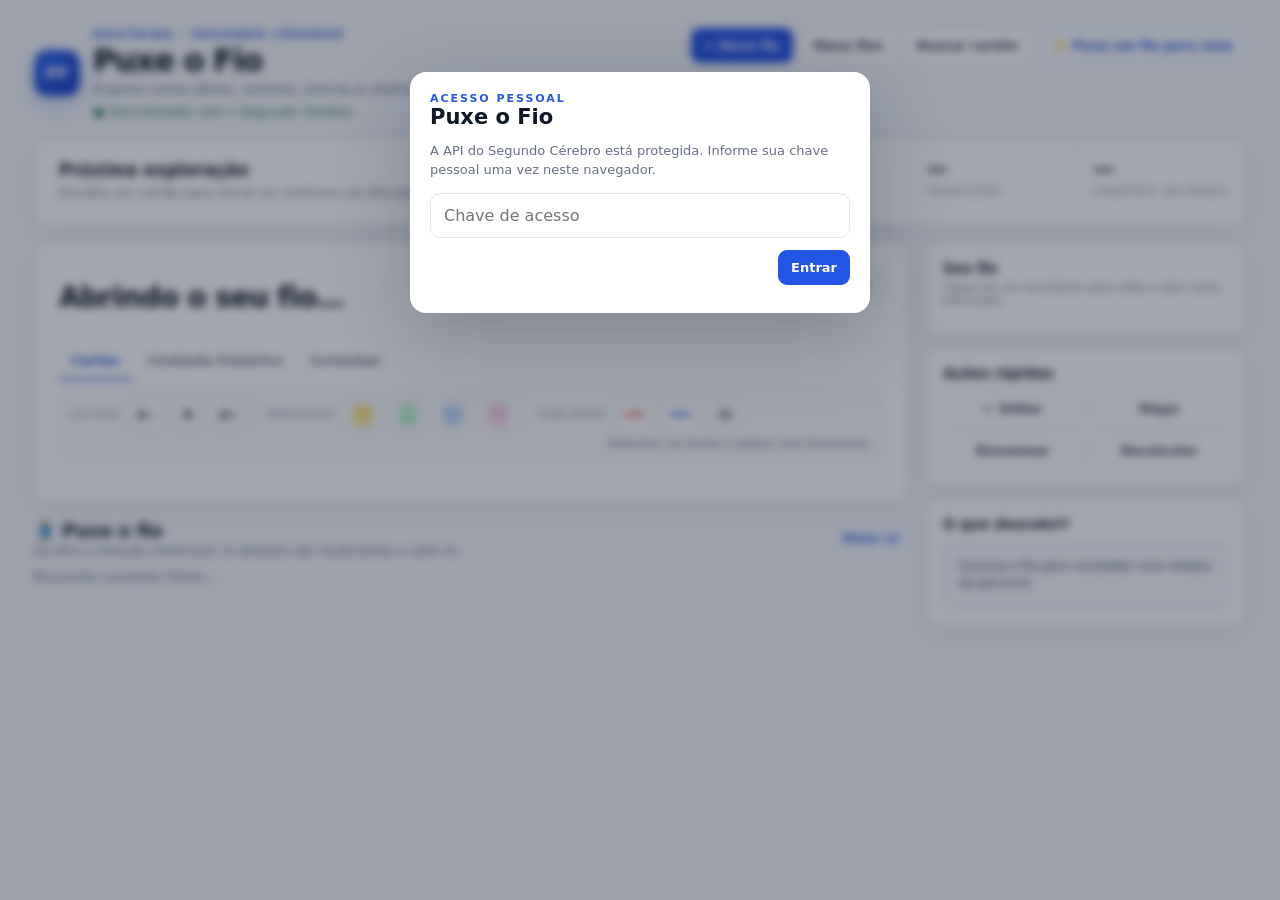
==== commit 003a1e1c: "Render reading toolbar directly in Puxe o Fio card" ====
--- a/public/index.html
+++ b/public/index.html
@@ -4,85 +4,46 @@
 <meta charset="utf-8"/><meta name="viewport" content="width=device-width,initial-scale=1"/>
 <title>Puxe o Fio · Doutrina — Segundo Cérebro</title>
 <style>
-:root{--bg:#f4f7fb;--paper:#fff;--text:#101828;--muted:#667085;--line:#e4e7ec;--blue:#2456e6;--blue2:#eef4ff;--green:#17a673;--amber:#d97706;--red:#d92d20;--shadow:0 8px 28px rgba(16,24,40,.06)}
+:root{--bg:#f4f7fb;--paper:#fff;--text:#101828;--muted:#667085;--line:#e4e7ec;--blue:#2456e6;--blue2:#eef4ff;--green:#17a673;--amber:#d97706;--red:#d92d20;--shadow:0 8px 28px rgba(16,24,40,.06);--reader-size:16px}
 *{box-sizing:border-box}body{margin:0;background:var(--bg);color:var(--text);font-family:Inter,ui-sans-serif,system-ui,-apple-system,BlinkMacSystemFont,"Segoe UI",sans-serif}button,input{font:inherit}button{cursor:pointer}.shell{max-width:1480px;margin:auto;padding:28px 34px 70px}.topbar{display:flex;justify-content:space-between;align-items:flex-start;gap:24px;margin-bottom:20px}.brandline{display:flex;gap:13px;align-items:center}.logo{width:46px;height:46px;border-radius:13px;background:linear-gradient(145deg,#2f67ef,#1744c7);color:#fff;display:grid;place-items:center;font-weight:900;box-shadow:0 8px 20px rgba(36,86,230,.25)}.kicker{font-size:11px;letter-spacing:.18em;font-weight:800;color:var(--blue);text-transform:uppercase}.title{font-size:31px;line-height:1.05;font-weight:800;letter-spacing:-.04em;margin:3px 0 4px}.subtitle{color:var(--muted);font-size:14px}.sync{color:#287a50;font-size:13px;margin-top:7px}.actions{display:flex;gap:8px;flex-wrap:wrap;justify-content:flex-end}.btn{border:1px solid var(--line);background:#fff;color:#344054;border-radius:9px;padding:9px 12px;font-weight:650;font-size:13px}.btn:hover{border-color:#b9c3d4}.btn.primary{background:var(--blue);border-color:var(--blue);color:#fff}.btn.soft{background:#f8faff;color:var(--blue);border-color:#c7d7fe}.btn.green{color:#087f5b;border-color:#9adbc9}.btn.danger{color:var(--red)}
-.panel{background:var(--paper);border:1px solid var(--line);border-radius:14px;box-shadow:var(--shadow)}.hero{display:grid;grid-template-columns:minmax(0,1.8fr) repeat(4,minmax(110px,.55fr));margin-bottom:18px}.hero-main{padding:20px 24px;border-right:1px solid var(--line)}.hero-main h2{margin:0 0 4px;font-size:17px}.hero-main p{margin:0;color:var(--muted);font-size:13px;line-height:1.45}.hero-stat{padding:16px 14px;border-right:1px solid var(--line)}.hero-stat:last-child{border-right:0}.num{font-size:22px;font-weight:800}.cap{font-size:10px;letter-spacing:.12em;color:#7b8495;text-transform:uppercase;margin-top:5px}.workspace{display:grid;grid-template-columns:minmax(0,1fr) 320px;gap:18px}.maincol{min-width:0}.sidecol{display:flex;flex-direction:column;gap:14px}.card{padding:24px}.card-head{display:flex;justify-content:space-between;gap:14px;align-items:flex-start}.crumbs{display:flex;gap:7px;flex-wrap:wrap;margin-bottom:13px}.chip{border-radius:999px;padding:5px 9px;background:#f2f4f7;color:#475467;font-size:11px;font-weight:650}.chip.blue{background:var(--blue2);color:var(--blue)}.chip.green{background:#ecfdf3;color:#067647}.card h1{font-size:28px;line-height:1.18;margin:0 0 7px;letter-spacing:-.025em}.anki{font-size:12px;color:var(--muted)}.tabs{display:flex;gap:4px;margin:22px 0 18px;border-bottom:1px solid var(--line)}.tab{background:transparent;border:0;padding:10px 12px;color:var(--muted);font-weight:700;font-size:13px;border-bottom:2px solid transparent;margin-bottom:-1px}.tab.active{color:var(--blue);border-color:var(--blue)}.tabpane{display:none}.tabpane.active{display:block}.content{font-size:16px;line-height:1.72;color:#344054;white-space:pre-wrap}.historical{font-size:15.5px;line-height:1.75;color:#344054;white-space:pre-wrap}.metadata-grid{display:grid;grid-template-columns:repeat(2,minmax(0,1fr));gap:12px}.meta-box{border:1px solid var(--line);border-radius:11px;padding:13px}.meta-label{font-size:11px;color:var(--muted);font-weight:700;text-transform:uppercase;letter-spacing:.08em;margin-bottom:8px}.tagrow{display:flex;gap:6px;flex-wrap:wrap}.empty{color:var(--muted);font-size:13px}.thread{margin-top:18px}.section-head{display:flex;align-items:center;justify-content:space-between;gap:12px;margin-bottom:11px}.section-head h2{font-size:18px;margin:0}.section-head p{margin:3px 0 0;color:var(--muted);font-size:12px}.options{display:grid;grid-template-columns:repeat(2,minmax(0,1fr));gap:10px}.option{border:1px solid var(--line);background:#fff;border-radius:12px;padding:15px;text-align:left;transition:.15s}.option:hover{border-color:#aac0fb;box-shadow:0 7px 18px rgba(36,86,230,.07);transform:translateY(-1px)}.opt-top{display:flex;align-items:center;justify-content:space-between;gap:8px}.intent{font-weight:800;font-size:13px}.confidence{font-size:10px;padding:4px 7px;border-radius:999px;background:#f2f4f7;color:#475467}.confidence.high{background:#ecfdf3;color:#067647}.confidence.medium{background:#fffaeb;color:#b54708}.dest{font-size:14px;color:#344054;margin-top:8px;line-height:1.4}.basis{font-size:11px;color:var(--muted);margin-top:9px}.bridge{margin-top:12px;border:1px solid #cbd8ff;background:#f5f8ff;border-radius:12px;padding:15px;display:none}.bridge-title{font-size:12px;font-weight:800;color:var(--blue)}.bridge-text{font-size:14px;line-height:1.55;color:#344054;margin:7px 0 11px}.evidence{display:flex;gap:6px;flex-wrap:wrap;margin-bottom:12px}.evidence span{font-size:11px;background:#fff;border:1px solid #d7e0f5;border-radius:999px;padding:5px 8px;color:#475467}.bridge-actions{display:flex;justify-content:space-between;gap:10px;align-items:center}.feedback{display:flex;gap:6px}.iconbtn{border:1px solid var(--line);background:#fff;border-radius:8px;padding:7px 9px}.side-card{padding:16px}.side-card h3{font-size:14px;margin:0 0 10px}.side-card .sub{font-size:11px;color:var(--muted);margin-top:-5px;margin-bottom:10px}.path{display:flex;flex-direction:column;gap:5px}.node{border:1px solid transparent;background:#f8fafc;border-radius:9px;padding:9px 10px;text-align:left;font-size:12px;color:#475467;width:100%}.node.active{background:#eef4ff;border-color:#c7d7fe;color:#1849a9;font-weight:800}.node:hover{border-color:#cbd5e1}.edge{padding-left:11px;color:#98a2b3;font-size:10px}.quick{display:grid;grid-template-columns:1fr 1fr;gap:7px}.quick .btn{width:100%}.discover{padding:15px;border:1px dashed #b8c7ef;background:#f8faff;border-radius:11px;color:#344054;font-size:12px;line-height:1.45}
+.panel{background:var(--paper);border:1px solid var(--line);border-radius:14px;box-shadow:var(--shadow)}.hero{display:grid;grid-template-columns:minmax(0,1.8fr) repeat(4,minmax(110px,.55fr));margin-bottom:18px}.hero-main{padding:20px 24px;border-right:1px solid var(--line)}.hero-main h2{margin:0 0 4px;font-size:17px}.hero-main p{margin:0;color:var(--muted);font-size:13px;line-height:1.45}.hero-stat{padding:16px 14px;border-right:1px solid var(--line)}.hero-stat:last-child{border-right:0}.num{font-size:22px;font-weight:800}.cap{font-size:10px;letter-spacing:.12em;color:#7b8495;text-transform:uppercase;margin-top:5px}.workspace{display:grid;grid-template-columns:minmax(0,1fr) 320px;gap:18px}.maincol{min-width:0}.sidecol{display:flex;flex-direction:column;gap:14px}.card{padding:24px}.card-head{display:flex;justify-content:space-between;gap:14px;align-items:flex-start}.crumbs{display:flex;gap:7px;flex-wrap:wrap;margin-bottom:13px}.chip{border-radius:999px;padding:5px 9px;background:#f2f4f7;color:#475467;font-size:11px;font-weight:650}.chip.blue{background:var(--blue2);color:var(--blue)}.chip.green{background:#ecfdf3;color:#067647}.card h1{font-size:28px;line-height:1.18;margin:0 0 7px;letter-spacing:-.025em}.anki{font-size:12px;color:var(--muted)}.tabs{display:flex;gap:4px;margin:22px 0 0;border-bottom:1px solid var(--line)}.tab{background:transparent;border:0;padding:10px 12px;color:var(--muted);font-weight:700;font-size:13px;border-bottom:2px solid transparent;margin-bottom:-1px}.tab.active{color:var(--blue);border-color:var(--blue)}.tabpane{display:none}.tabpane.active{display:block}.content{font-size:var(--reader-size);line-height:1.72;color:#344054;white-space:pre-wrap}.historical{font-size:calc(var(--reader-size) - .5px);line-height:1.75;color:#344054;white-space:pre-wrap}.metadata-grid{display:grid;grid-template-columns:repeat(2,minmax(0,1fr));gap:12px}.meta-box{border:1px solid var(--line);border-radius:11px;padding:13px}.meta-label{font-size:11px;color:var(--muted);font-weight:700;text-transform:uppercase;letter-spacing:.08em;margin-bottom:8px}.tagrow{display:flex;gap:6px;flex-wrap:wrap}.empty{color:var(--muted);font-size:13px}.thread{margin-top:18px}.section-head{display:flex;align-items:center;justify-content:space-between;gap:12px;margin-bottom:11px}.section-head h2{font-size:18px;margin:0}.section-head p{margin:3px 0 0;color:var(--muted);font-size:12px}.options{display:grid;grid-template-columns:repeat(2,minmax(0,1fr));gap:10px}.option{border:1px solid var(--line);background:#fff;border-radius:12px;padding:15px;text-align:left;transition:.15s}.option:hover{border-color:#aac0fb;box-shadow:0 7px 18px rgba(36,86,230,.07);transform:translateY(-1px)}.opt-top{display:flex;align-items:center;justify-content:space-between;gap:8px}.intent{font-weight:800;font-size:13px}.confidence{font-size:10px;padding:4px 7px;border-radius:999px;background:#f2f4f7;color:#475467}.confidence.high{background:#ecfdf3;color:#067647}.confidence.medium{background:#fffaeb;color:#b54708}.dest{font-size:14px;color:#344054;margin-top:8px;line-height:1.4}.basis{font-size:11px;color:var(--muted);margin-top:9px}.bridge{margin-top:12px;border:1px solid #cbd8ff;background:#f5f8ff;border-radius:12px;padding:15px;display:none}.bridge-title{font-size:12px;font-weight:800;color:var(--blue)}.bridge-text{font-size:14px;line-height:1.55;color:#344054;margin:7px 0 11px}.evidence{display:flex;gap:6px;flex-wrap:wrap;margin-bottom:12px}.evidence span{font-size:11px;background:#fff;border:1px solid #d7e0f5;border-radius:999px;padding:5px 8px;color:#475467}.bridge-actions{display:flex;justify-content:space-between;gap:10px;align-items:center}.feedback{display:flex;gap:6px}.iconbtn{border:1px solid var(--line);background:#fff;border-radius:8px;padding:7px 9px}.side-card{padding:16px}.side-card h3{font-size:14px;margin:0 0 10px}.side-card .sub{font-size:11px;color:var(--muted);margin-top:-5px;margin-bottom:10px}.path{display:flex;flex-direction:column;gap:5px}.node{border:1px solid transparent;background:#f8fafc;border-radius:9px;padding:9px 10px;text-align:left;font-size:12px;color:#475467;width:100%}.node.active{background:#eef4ff;border-color:#c7d7fe;color:#1849a9;font-weight:800}.node:hover{border-color:#cbd5e1}.edge{padding-left:11px;color:#98a2b3;font-size:10px}.quick{display:grid;grid-template-columns:1fr 1fr;gap:7px}.quick .btn{width:100%}.discover{padding:15px;border:1px dashed #b8c7ef;background:#f8faff;border-radius:11px;color:#344054;font-size:12px;line-height:1.45}
+.readerbar{display:flex;align-items:center;gap:7px;flex-wrap:wrap;padding:9px 10px;margin:10px 0 17px;background:#f8fafc;border:1px solid var(--line);border-radius:10px;position:sticky;top:8px;z-index:8}.reader-label{font-size:10px;letter-spacing:.11em;color:#7b8495;text-transform:uppercase;margin-right:2px}.reader-sep{width:1px;height:24px;background:var(--line);margin:0 3px}.reader-btn{height:30px;min-width:30px;border:1px solid #d0d5dd;background:#fff;border-radius:7px;color:#344054;font-size:12px;font-weight:700;display:grid;place-items:center;padding:0 8px}.reader-btn:hover{border-color:#98a2b3}.reader-swatch{width:20px;height:20px;border-radius:5px;border:1px solid rgba(16,24,40,.12);display:block}.reader-line{width:21px;height:3px;border-radius:4px;display:block}.reader-status{font-size:11px;color:var(--muted);margin-left:auto}.anno-highlight{border-radius:2px;padding:0 1px}.anno-underline{text-decoration-line:underline;text-decoration-thickness:2px;text-underline-offset:3px;text-decoration-color:var(--anno-color)}
 .overlay{position:fixed;inset:0;background:rgba(15,23,42,.38);backdrop-filter:blur(4px);display:none;align-items:flex-start;justify-content:center;padding:8vh 16px;z-index:50}.modal{width:min(800px,100%);background:#fff;border-radius:16px;box-shadow:0 24px 80px rgba(15,23,42,.24);padding:20px}.modal.small{width:min(460px,100%)}.modal-head{display:flex;justify-content:space-between;gap:12px;align-items:flex-start}.modal h2{font-size:21px;margin:0}.modal p{color:var(--muted);font-size:13px}.close{background:transparent;border:0;font-size:22px;color:var(--muted)}.search{width:100%;border:1px solid var(--line);border-radius:10px;padding:12px 13px;outline:none}.search:focus{border-color:#9db6fb;box-shadow:0 0 0 3px #eff4ff}.results,.fios{max-height:52vh;overflow:auto;margin-top:10px;display:flex;flex-direction:column;gap:7px}.result,.fioitem{width:100%;text-align:left;border:1px solid var(--line);background:#fff;border-radius:10px;padding:11px 12px}.result:hover,.fioitem:hover{border-color:#aac0fb}.rid{font-size:10px;color:var(--blue);font-weight:800;letter-spacing:.08em}.rtitle{font-size:13px;font-weight:700;margin-top:4px;line-height:1.35}.rmeta{font-size:11px;color:var(--muted);margin-top:4px}.fio-row{display:flex;justify-content:space-between;gap:12px;align-items:center}.status{font-size:10px;padding:4px 7px;border-radius:999px;background:#f2f4f7}.login-note{font-size:12px;color:var(--muted);line-height:1.45}.error{display:none;background:#fef3f2;color:#b42318;border:1px solid #fecdca;border-radius:10px;padding:10px 12px;margin-bottom:12px;font-size:13px}.loading{opacity:.55;pointer-events:none}
 @media(max-width:1100px){.hero{grid-template-columns:1fr 1fr 1fr}.hero-main{grid-column:1/-1;border-right:0;border-bottom:1px solid var(--line)}.hero-stat{border-bottom:1px solid var(--line)}.workspace{grid-template-columns:1fr}.sidecol{display:grid;grid-template-columns:1fr 1fr}.actions{max-width:520px}}
-@media(max-width:720px){.shell{padding:18px 12px 50px}.topbar{display:block}.actions{justify-content:flex-start;margin-top:14px}.title{font-size:26px}.hero{grid-template-columns:1fr 1fr}.hero-stat{border-right:1px solid var(--line)}.options,.metadata-grid,.sidecol{grid-template-columns:1fr}.card{padding:17px}.card h1{font-size:23px}.bridge-actions{display:block}.feedback{margin-bottom:9px}.workspace{gap:12px}}
+@media(max-width:720px){.shell{padding:18px 12px 50px}.topbar{display:block}.actions{justify-content:flex-start;margin-top:14px}.title{font-size:26px}.hero{grid-template-columns:1fr 1fr}.hero-stat{border-right:1px solid var(--line)}.options,.metadata-grid,.sidecol{grid-template-columns:1fr}.card{padding:17px}.card h1{font-size:23px}.bridge-actions{display:block}.feedback{margin-bottom:9px}.workspace{gap:12px}.reader-status{width:100%;margin-left:0}}
 </style>
 </head>
 <body>
 <div class="shell">
-<header class="topbar">
-  <div class="brandline"><div class="logo">PF</div><div><div class="kicker">Doutrina · Segundo Cérebro</div><div class="title">Puxe o Fio</div><div class="subtitle">Explore como ideias, autores, teorias e momentos históricos se conectam.</div><div class="sync">● Sincronizado com o Segundo Cérebro</div></div></div>
-  <div class="actions"><button class="btn primary" id="newThread">+ Novo fio</button><button class="btn" id="myThreads">Meus fios</button><button class="btn" id="searchBtn">Buscar cartão</button><button class="btn soft" id="surprise">✨ Puxe um fio para mim</button></div>
-</header>
+<header class="topbar"><div class="brandline"><div class="logo">PF</div><div><div class="kicker">Doutrina · Segundo Cérebro</div><div class="title">Puxe o Fio</div><div class="subtitle">Explore como ideias, autores, teorias e momentos históricos se conectam.</div><div class="sync">● Sincronizado com o Segundo Cérebro</div></div></div><div class="actions"><button class="btn primary" id="newThread">+ Novo fio</button><button class="btn" id="myThreads">Meus fios</button><button class="btn" id="searchBtn">Buscar cartão</button><button class="btn soft" id="surprise">✨ Puxe um fio para mim</button></div></header>
 <div id="error" class="error"></div>
-<section class="panel hero">
- <div class="hero-main"><h2 id="heroTitle">Próxima exploração</h2><p id="heroText">Escolha um cartão para iniciar ou continue um dos seus fios recentes.</p></div>
- <div class="hero-stat"><div class="num" id="statFios">—</div><div class="cap">Fios iniciados</div></div>
- <div class="hero-stat"><div class="num" id="statEnriched">—</div><div class="cap">Cartões enriquecidos</div></div>
- <div class="hero-stat"><div class="num" id="statTransitions">—</div><div class="cap">Transições</div></div>
- <div class="hero-stat"><div class="num" id="statValidated">—</div><div class="cap">Conexões validadas</div></div>
-</section>
-<div class="workspace" id="workspace">
- <main class="maincol">
-  <article class="panel card">
-   <div class="card-head"><div><div class="crumbs" id="crumbs"></div><h1 id="cardTitle">Abrindo o seu fio…</h1><div class="anki" id="anki"></div></div><button class="btn green" id="complete">✓ Concluir fio</button></div>
-   <div class="tabs"><button class="tab active" data-tab="card">Cartão</button><button class="tab" data-tab="history">Contexto histórico</button><button class="tab" data-tab="connections">Conexões</button></div>
-   <div class="tabpane active" id="pane-card"><div class="content" id="cardContent"></div></div>
-   <div class="tabpane" id="pane-history"><div class="historical" id="historicalContent"></div></div>
-   <div class="tabpane" id="pane-connections"><div class="metadata-grid" id="metadata"></div></div>
-  </article>
-  <section class="thread">
-   <div class="section-head"><div><h2>🧵 Puxe o fio</h2><p>Escolha a intenção intelectual; os destinos são recalculados a cada nó.</p></div><span class="chip blue" id="engine">Motor v2</span></div>
-   <div class="options" id="options"><div class="empty">Buscando conexões fortes…</div></div>
-   <div class="bridge" id="bridge"><div class="bridge-title">Por que esta conexão?</div><div class="bridge-text" id="bridgeText"></div><div class="evidence" id="evidence"></div><div class="bridge-actions"><div class="feedback"><button class="iconbtn" id="like" title="Boa conexão">👍</button><button class="iconbtn" id="dislike" title="Não faz sentido">👎</button></div><button class="btn primary" id="follow">Seguir o fio →</button></div></div>
-  </section>
- </main>
- <aside class="sidecol">
-  <section class="panel side-card"><h3>Seu fio</h3><div class="sub">Clique em um nó anterior para voltar e abrir outra bifurcação.</div><div class="path" id="path"></div></section>
-  <section class="panel side-card"><h3>Ações rápidas</h3><div class="quick"><button class="btn" id="goBack">← Voltar</button><button class="btn" id="openMap">Mapa</button><button class="btn" id="rename">Renomear</button><button class="btn" id="refresh">Recalcular</button></div></section>
-  <section class="panel side-card"><h3>O que descobri?</h3><div class="discover" id="discovery">Conclua o fio para consolidar uma síntese do percurso.</div></section>
- </aside>
-</div>
-</div>
+<section class="panel hero"><div class="hero-main"><h2 id="heroTitle">Próxima exploração</h2><p id="heroText">Escolha um cartão para iniciar ou continue um dos seus fios recentes.</p></div><div class="hero-stat"><div class="num" id="statFios">—</div><div class="cap">Fios iniciados</div></div><div class="hero-stat"><div class="num" id="statEnriched">—</div><div class="cap">Cartões enriquecidos</div></div><div class="hero-stat"><div class="num" id="statTransitions">—</div><div class="cap">Transições</div></div><div class="hero-stat"><div class="num" id="statValidated">—</div><div class="cap">Conexões validadas</div></div></section>
+<div class="workspace" id="workspace"><main class="maincol"><article class="panel card"><div class="card-head"><div><div class="crumbs" id="crumbs"></div><h1 id="cardTitle">Abrindo o seu fio…</h1><div class="anki" id="anki"></div></div><button class="btn green" id="complete">✓ Concluir fio</button></div><div class="tabs"><button class="tab active" data-tab="card">Cartão</button><button class="tab" data-tab="history">Contexto histórico</button><button class="tab" data-tab="connections">Conexões</button></div>
+<div class="readerbar" id="readerbar"><span class="reader-label">Leitura</span><button class="reader-btn" id="fontDown" title="Diminuir letra">A−</button><button class="reader-btn" id="fontNormal" title="Tamanho normal">N</button><button class="reader-btn" id="fontUp" title="Aumentar letra">A+</button><span class="reader-sep"></span><span class="reader-label">Marcador</span><button class="reader-btn markTool" data-kind="highlight" data-color="#fde68a" title="Amarelo"><span class="reader-swatch" style="background:#fde68a"></span></button><button class="reader-btn markTool" data-kind="highlight" data-color="#bbf7d0" title="Verde"><span class="reader-swatch" style="background:#bbf7d0"></span></button><button class="reader-btn markTool" data-kind="highlight" data-color="#bfdbfe" title="Azul"><span class="reader-swatch" style="background:#bfdbfe"></span></button><button class="reader-btn markTool" data-kind="highlight" data-color="#fbcfe8" title="Rosa"><span class="reader-swatch" style="background:#fbcfe8"></span></button><span class="reader-sep"></span><span class="reader-label">Sublinhar</span><button class="reader-btn markTool" data-kind="underline" data-color="#ef4444" title="Sublinhar vermelho"><span class="reader-line" style="background:#ef4444"></span></button><button class="reader-btn markTool" data-kind="underline" data-color="#2563eb" title="Sublinhar azul"><span class="reader-line" style="background:#2563eb"></span></button><button class="reader-btn" id="clearMarks" title="Remover marcação do trecho selecionado">⌫</button><span class="reader-status" id="readerStatus">Selecione um trecho e aplique uma ferramenta.</span></div>
+<div class="tabpane active" id="pane-card"><div class="content" id="cardContent"></div></div><div class="tabpane" id="pane-history"><div class="historical" id="historicalContent"></div></div><div class="tabpane" id="pane-connections"><div class="metadata-grid" id="metadata"></div></div></article>
+<section class="thread"><div class="section-head"><div><h2>🧵 Puxe o fio</h2><p>Escolha a intenção intelectual; os destinos são recalculados a cada nó.</p></div><span class="chip blue" id="engine">Motor v2</span></div><div class="options" id="options"><div class="empty">Buscando conexões fortes…</div></div><div class="bridge" id="bridge"><div class="bridge-title">Por que esta conexão?</div><div class="bridge-text" id="bridgeText"></div><div class="evidence" id="evidence"></div><div class="bridge-actions"><div class="feedback"><button class="iconbtn" id="like">👍</button><button class="iconbtn" id="dislike">👎</button></div><button class="btn primary" id="follow">Seguir o fio →</button></div></div></section></main>
+<aside class="sidecol"><section class="panel side-card"><h3>Seu fio</h3><div class="sub">Clique em um nó anterior para voltar e abrir outra bifurcação.</div><div class="path" id="path"></div></section><section class="panel side-card"><h3>Ações rápidas</h3><div class="quick"><button class="btn" id="goBack">← Voltar</button><button class="btn" id="openMap">Mapa</button><button class="btn" id="rename">Renomear</button><button class="btn" id="refresh">Recalcular</button></div></section><section class="panel side-card"><h3>O que descobri?</h3><div class="discover" id="discovery">Conclua o fio para consolidar uma síntese do percurso.</div></section></aside></div></div>
 <div class="overlay" id="pickerOverlay"><div class="modal"><div class="modal-head"><div><h2>Começar um novo fio</h2><p>Busque por tema, autor, teoria, conceito ou ID do Anki.</p></div><button class="close" data-close="pickerOverlay">×</button></div><input id="searchInput" class="search" placeholder="Ex.: Habermas, proporcionalidade, ANKI-0373…"/><div class="results" id="results"></div></div></div>
 <div class="overlay" id="fiosOverlay"><div class="modal"><div class="modal-head"><div><h2>Meus fios</h2><p>Retome percursos, inclusive os iniciados na versão anterior.</p></div><button class="close" data-close="fiosOverlay">×</button></div><div class="fios" id="fiosList"></div></div></div>
 <div class="overlay" id="mapOverlay"><div class="modal"><div class="modal-head"><div><h2>Mapa do fio</h2><p>Os ramos permanecem salvos mesmo quando você volta a um nó anterior.</p></div><button class="close" data-close="mapOverlay">×</button></div><div class="path" id="mapTree"></div></div></div>
 <div class="overlay" id="loginOverlay" style="display:flex"><div class="modal small"><div class="kicker">Acesso pessoal</div><h2>Puxe o Fio</h2><p class="login-note">A API do Segundo Cérebro está protegida. Informe sua chave pessoal uma vez neste navegador.</p><input id="accessKey" class="search" type="password" placeholder="Chave de acesso"/><div style="display:flex;justify-content:flex-end;margin-top:12px"><button id="login" class="btn primary">Entrar</button></div><div id="loginError" class="login-note" style="color:#b42318;margin-top:8px"></div></div></div>
 <script>
-const state={key:localStorage.getItem('puxe-key')||'',current:null,options:[],pending:null,fioId:null,map:null,activePath:[],dashboard:null};
-const $=id=>document.getElementById(id);
-function clean(s=''){return String(s||'').replace(/\{\{c\d+::/g,'').replace(/\}\}/g,'').replace(/(?:cite|filecite)[^]*/g,'').trim()}
-function titleFor(c){const a=clean(c?.front);if(a&&a.length<150)return a;return clean(c?.body).split(/[\n.!?]/)[0].slice(0,120)||c?.ankiId||'Cartão'}
-function api(path,opt={}){const headers={...(opt.headers||{}),'x-puxe-key':state.key};if(opt.body&&!headers['content-type'])headers['content-type']='application/json';return fetch(path,{...opt,headers}).then(async r=>{const d=await r.json().catch(()=>({}));if(r.status===401){showLogin();throw new Error('Acesso expirado ou chave inválida.')}if(!r.ok)throw new Error(d.error||'Falha na operação');return d})}
-function showError(e){$('error').textContent=e.message||String(e);$('error').style.display='block'}function clearError(){$('error').style.display='none'}
-function open(id){$(id).style.display='flex'}function close(id){$(id).style.display='none'}function showLogin(){$('loginOverlay').style.display='flex'}
-function tags(list,cls=''){return (list||[]).map(x=>`<span class="chip ${cls}">${escapeHtml(x)}</span>`).join('')||'<span class="empty">Nenhum vínculo estruturado.</span>'}
-function escapeHtml(s=''){return String(s).replace(/[&<>"']/g,m=>({'&':'&amp;','<':'&lt;','>':'&gt;','"':'&quot;',"'":'&#39;'}[m]))}
-function renderCard(c){state.current=c;$('cardTitle').textContent=titleFor(c);$('anki').textContent=c.ankiId||'';$('cardContent').textContent=clean(c.body||c.front||'Conteúdo indisponível.');$('historicalContent').textContent=clean(c.historicalContext)||'Este cartão ainda não recebeu Contexto Histórico da Doutrina.';$('crumbs').innerHTML=`<span class="chip blue">${escapeHtml(c.ankiId||'CARTÃO')}</span>${c.historicalStatus==='Enriquecido'?'<span class="chip green">Contexto enriquecido</span>':''}`;const groups=[['Tema',c.themes],['Conceitos',c.concepts],['Autores',c.authors],['Teorias',c.theories]];$('metadata').innerHTML=groups.map(([n,v])=>`<div class="meta-box"><div class="meta-label">${n}</div><div class="tagrow">${tags(v,n==='Tema'?'blue':'')}</div></div>`).join('');renderPath();}
-function confClass(c){return c==='Alta'?'high':c==='Média'?'medium':''}
-function renderOptions(opts){state.options=opts;const el=$('options');el.innerHTML='';if(!opts.length){el.innerHTML='<div class="empty">Não encontrei outra conexão com confiança suficiente neste nó. Volte a um ponto anterior ou comece outro fio.</div>';return}opts.forEach(o=>{const b=document.createElement('button');b.className='option';b.innerHTML=`<div class="opt-top"><div class="intent">${escapeHtml(o.label)}</div><span class="confidence ${confClass(o.confidence)}">${escapeHtml(o.confidence)}</span></div><div class="dest">${escapeHtml(titleFor(o.card))}</div><div class="basis">${escapeHtml((o.basis||[]).join(' · '))}</div>`;b.onclick=()=>choose(o);el.appendChild(b)})}
-function choose(o){state.pending=o;$('bridgeText').textContent=o.bridge;$('evidence').innerHTML=(o.evidence||[]).map(x=>`<span>${escapeHtml(x)}</span>`).join('')||'<span>Conexão exploratória do acervo</span>';$('bridge').style.display='block';$('bridge').scrollIntoView({behavior:'smooth',block:'center'})}
-function ensureMapRoot(c){if(state.map?.nodes)return;state.map={root:c.id,nodes:{[c.id]:{cardId:c.id,ankiId:c.ankiId,title:titleFor(c),children:[]}}}}
-function addBranch(from,o){ensureMapRoot(from);if(!state.map.nodes[from.id])state.map.nodes[from.id]={cardId:from.id,ankiId:from.ankiId,title:titleFor(from),children:[]};if(!state.map.nodes[o.card.id])state.map.nodes[o.card.id]={cardId:o.card.id,ankiId:o.card.ankiId,title:titleFor(o.card),children:[]};const arr=state.map.nodes[from.id].children;if(!arr.some(x=>x.to===o.card.id))arr.push({to:o.card.id,kind:o.kind,bridge:o.bridge,confidence:o.confidence})}
-async function loadThread(id,{create=false}={}){clearError();$('workspace').classList.add('loading');$('bridge').style.display='none';state.pending=null;try{const visited=state.activePath.join(',');const d=await api(`/api/thread?id=${encodeURIComponent(id)}&visited=${encodeURIComponent(visited)}`);if(create||!state.fioId){state.activePath=[d.current.id];state.map=null;ensureMapRoot(d.current);const s=await api('/api/fio/start',{method:'POST',body:JSON.stringify({cardId:d.current.id})});state.fioId=s.fioId}renderCard(d.current);renderOptions(d.options||[]);history.replaceState(null,'',`?start=${encodeURIComponent(d.current.ankiId)}`)}catch(e){showError(e)}finally{$('workspace').classList.remove('loading')}}
-async function follow(){const o=state.pending;if(!o)return;const from=state.current;addBranch(from,o);state.activePath.push(o.card.id);const path=state.activePath.map(id=>state.map.nodes[id]?.ankiId||id).join(' → ');await api(`/api/fio/${state.fioId}`,{method:'PATCH',body:JSON.stringify({currentCardId:o.card.id,path,map:state.map,kind:o.kind,bridge:o.bridge,steps:Math.max(0,state.activePath.length-1),status:'Em andamento'})});await loadThread(o.card.id);await loadDashboard(false)}
-function renderPath(){const el=$('path');el.innerHTML='';if(!state.activePath.length){el.innerHTML='<div class="empty">Nenhum percurso ativo.</div>';return}state.activePath.forEach((id,i)=>{const n=state.map?.nodes?.[id];if(i){const e=document.createElement('div');e.className='edge';e.textContent='↓';el.appendChild(e)}const b=document.createElement('button');b.className='node '+(i===state.activePath.length-1?'active':'');b.textContent=n?.title||n?.ankiId||id;b.onclick=()=>jumpTo(i);el.appendChild(b)})}
-async function jumpTo(index){if(index<0||index>=state.activePath.length)return;state.activePath=state.activePath.slice(0,index+1);const id=state.activePath[index],n=state.map?.nodes?.[id];await api(`/api/fio/${state.fioId}`,{method:'PATCH',body:JSON.stringify({currentCardId:id,path:state.activePath.map(x=>state.map.nodes[x]?.ankiId||x).join(' → '),map:state.map,steps:Math.max(0,state.activePath.length-1),status:'Em andamento'})});await loadThread(n?.ankiId||id)}
-async function resume(f){state.fioId=f.id;state.map=f.map;const ids=(f.path||'').split('→').map(x=>x.trim()).filter(Boolean);state.activePath=ids.map(a=>Object.values(state.map?.nodes||{}).find(n=>n.ankiId===a)?.cardId).filter(Boolean);if(!state.activePath.length&&f.current)state.activePath=[f.current.id];close('fiosOverlay');await loadThread(f.current?.id||state.activePath.at(-1));$('discovery').textContent=f.summary||'Conclua o fio para consolidar uma síntese do percurso.'}
-async function loadDashboard(updateHero=true){try{const d=await api('/api/dashboard');state.dashboard=d;$('statFios').textContent=d.stats.fios;$('statEnriched').textContent=d.stats.enriched;$('statTransitions').textContent=d.stats.transitions;$('statValidated').textContent=d.stats.validated;if(updateHero&&d.recent?.[0]){$('heroTitle').textContent='Continuar seu último fio';$('heroText').textContent=`${d.recent[0].name} · ${d.recent[0].steps} transições · ${d.recent[0].status}`}}catch(e){showError(e)}}
-async function showFios(){open('fiosOverlay');$('fiosList').innerHTML='<div class="empty">Carregando…</div>';try{const d=await api('/api/fios');$('fiosList').innerHTML='';d.fios.forEach(f=>{const b=document.createElement('button');b.className='fioitem';b.innerHTML=`<div class="fio-row"><div><div class="rtitle">${escapeHtml(f.name)}</div><div class="rmeta">${escapeHtml(f.path||'Sem percurso')} · ${f.steps} transições</div></div><span class="status">${escapeHtml(f.status)}</span></div>`;b.onclick=()=>resume(f);$('fiosList').appendChild(b)})}catch(e){$('fiosList').innerHTML=`<div class="empty">${escapeHtml(e.message)}</div>`}}
-async function search(q=''){const d=await api(`/api/cards/search?q=${encodeURIComponent(q)}`);$('results').innerHTML='';d.results.forEach(c=>{const b=document.createElement('button');b.className='result';b.innerHTML=`<div class="rid">${escapeHtml(c.ankiId)}</div><div class="rtitle">${escapeHtml(titleFor(c))}</div><div class="rmeta">${escapeHtml([...(c.themes||[]),...(c.authors||[])].slice(0,4).join(' · '))}</div>`;b.onclick=()=>{close('pickerOverlay');state.fioId=null;state.activePath=[];state.map=null;loadThread(c.id,{create:true})};$('results').appendChild(b)})}
-async function sendFeedback(value){if(!state.pending)return;try{await api('/api/feedback',{method:'POST',body:JSON.stringify({value,fromAnki:state.current.ankiId,toAnki:state.pending.card.ankiId,kind:state.pending.kind,basis:state.pending.basis})});(value==='positive'?$('like'):$('dislike')).textContent=value==='positive'?'✓ 👍':'✓ 👎'}catch(e){showError(e)}}
-async function completeFio(){if(!state.fioId)return;const path=state.activePath.map(x=>state.map.nodes[x]?.ankiId||x).join(' → ');const summary=`Percurso consolidado: ${path}. ${state.pending?.bridge||''}`.trim();await api(`/api/fio/${state.fioId}/complete`,{method:'POST',body:JSON.stringify({path,map:state.map,steps:Math.max(0,state.activePath.length-1),currentCardId:state.current.id,summary})});$('discovery').textContent=summary;await loadDashboard(false)}
-function renderMapTree(){const el=$('mapTree');el.innerHTML='';if(!state.map?.nodes){el.innerHTML='<div class="empty">Mapa indisponível.</div>';return}const walk=(id,depth=0)=>{const n=state.map.nodes[id];if(!n)return;const d=document.createElement('div');d.className='node';d.style.marginLeft=`${depth*18}px`;d.textContent=`${depth?'↳ ':''}${n.title||n.ankiId}`;el.appendChild(d);(n.children||[]).forEach(ch=>walk(ch.to,depth+1))};walk(state.map.root)}
-function activateTab(name){document.querySelectorAll('.tab').forEach(x=>x.classList.toggle('active',x.dataset.tab===name));document.querySelectorAll('.tabpane').forEach(x=>x.classList.remove('active'));$(`pane-${name}`).classList.add('active')}
-async function login(){const key=$('accessKey').value.trim();if(!key)return;state.key=key;try{await api('/api/session',{method:'POST'});localStorage.setItem('puxe-key',key);close('loginOverlay');$('loginError').textContent='';await boot()}catch(e){state.key='';localStorage.removeItem('puxe-key');$('loginError').textContent='Chave inválida.'}}
-async function boot(){clearError();try{await api('/api/session',{method:'POST'});close('loginOverlay');await loadDashboard();const q=new URLSearchParams(location.search),start=q.get('start');if(start)await loadThread(start,{create:true});else if(state.dashboard?.recent?.[0])await resume(state.dashboard.recent[0]);else await loadThread('ANKI-0009',{create:true})}catch(e){showLogin()}}
-$('login').onclick=login;$('accessKey').onkeydown=e=>{if(e.key==='Enter')login()};$('newThread').onclick=()=>{open('pickerOverlay');$('searchInput').value='';search('')};$('searchBtn').onclick=$('newThread').onclick;$('myThreads').onclick=showFios;$('follow').onclick=follow;$('like').onclick=()=>sendFeedback('positive');$('dislike').onclick=()=>sendFeedback('negative');$('complete').onclick=completeFio;$('goBack').onclick=()=>jumpTo(state.activePath.length-2);$('refresh').onclick=()=>loadThread(state.current.id);$('openMap').onclick=()=>{renderMapTree();open('mapOverlay')};$('rename').onclick=async()=>{const name=prompt('Nome do fio:');if(name&&state.fioId)await api(`/api/fio/${state.fioId}`,{method:'PATCH',body:JSON.stringify({name})})};$('surprise').onclick=async()=>{try{const d=await api('/api/random');state.fioId=null;state.activePath=[];state.map=null;await loadThread(d.card.id,{create:true})}catch(e){showError(e)}};document.querySelectorAll('.tab').forEach(t=>t.onclick=()=>activateTab(t.dataset.tab));document.querySelectorAll('[data-close]').forEach(b=>b.onclick=()=>close(b.dataset.close));let timer;$('searchInput').oninput=e=>{clearTimeout(timer);timer=setTimeout(()=>search(e.target.value),180)};document.querySelectorAll('.overlay').forEach(o=>o.onclick=e=>{if(e.target===o&&o.id!=='loginOverlay')close(o.id)});
-if(state.key)boot();else showLogin();
+const state={key:localStorage.getItem('puxe-key')||'',current:null,options:[],pending:null,fioId:null,map:null,activePath:[],dashboard:null,readerSize:Number(localStorage.getItem('puxe-reader-size')||16)};const $=id=>document.getElementById(id);
+function clean(s=''){return String(s||'').replace(/\{\{c\d+::/g,'').replace(/\}\}/g,'').replace(/(?:cite|filecite)[^]*/g,'').trim()}function titleFor(c){const a=clean(c?.front);if(a&&a.length<150)return a;return clean(c?.body).split(/[\n.!?]/)[0].slice(0,120)||c?.ankiId||'Cartão'}function api(path,opt={}){const headers={...(opt.headers||{}),'x-puxe-key':state.key};if(opt.body&&!headers['content-type'])headers['content-type']='application/json';return fetch(path,{...opt,headers}).then(async r=>{const d=await r.json().catch(()=>({}));if(r.status===401){showLogin();throw new Error('Acesso expirado ou chave inválida.')}if(!r.ok)throw new Error(d.error||'Falha na operação');return d})}function showError(e){$('error').textContent=e.message||String(e);$('error').style.display='block'}function clearError(){$('error').style.display='none'}function open(id){$(id).style.display='flex'}function close(id){$(id).style.display='none'}function showLogin(){$('loginOverlay').style.display='flex'}function tags(list,cls=''){return (list||[]).map(x=>`<span class="chip ${cls}">${escapeHtml(x)}</span>`).join('')||'<span class="empty">Nenhum vínculo estruturado.</span>'}function escapeHtml(s=''){return String(s).replace(/[&<>"']/g,m=>({'&':'&amp;','<':'&lt;','>':'&gt;','"':'&quot;',"'":'&#39;'}[m]))}
+function paneText(pane){return pane==='history'?clean(state.current?.historicalContext)||'Este cartão ainda não recebeu Contexto Histórico da Doutrina.':clean(state.current?.body||state.current?.front||'Conteúdo indisponível.')}function applyReaderSize(){state.readerSize=Math.max(12,Math.min(26,state.readerSize));document.documentElement.style.setProperty('--reader-size',state.readerSize+'px');localStorage.setItem('puxe-reader-size',state.readerSize)}
+function renderAnnotated(root,pane,text,anns){const active=(anns||[]).filter(a=>a.pane===pane&&a.start>=0&&a.end<=text.length&&a.end>a.start).sort((a,b)=>a.start-b.start||a.end-b.end);if(!active.length){root.textContent=text;return}const bounds=new Set([0,text.length]);active.forEach(a=>{bounds.add(a.start);bounds.add(a.end)});const pts=[...bounds].sort((a,b)=>a-b);root.innerHTML='';for(let i=0;i<pts.length-1;i++){const s=pts[i],e=pts[i+1],seg=text.slice(s,e);if(!seg)continue;const covering=active.filter(a=>a.start<=s&&a.end>=e);let node=document.createTextNode(seg);if(covering.length){const span=document.createElement('span');span.textContent=seg;const h=covering.find(a=>a.kind==='highlight'),u=covering.find(a=>a.kind==='underline');if(h){span.classList.add('anno-highlight');span.style.background=h.color}if(u){span.classList.add('anno-underline');span.style.setProperty('--anno-color',u.color)}node=span}root.appendChild(node)}}
+function renderReader(){if(!state.current)return;renderAnnotated($('cardContent'),'card',paneText('card'),state.current.annotations||[]);renderAnnotated($('historicalContent'),'history',paneText('history'),state.current.annotations||[]);applyReaderSize()}
+function renderCard(c){state.current=c;$('cardTitle').textContent=titleFor(c);$('anki').textContent=c.ankiId||'';$('crumbs').innerHTML=`<span class="chip blue">${escapeHtml(c.ankiId||'CARTÃO')}</span>${c.historicalStatus==='Enriquecido'?'<span class="chip green">Contexto enriquecido</span>':''}`;const groups=[['Tema',c.themes],['Conceitos',c.concepts],['Autores',c.authors],['Teorias',c.theories]];$('metadata').innerHTML=groups.map(([n,v])=>`<div class="meta-box"><div class="meta-label">${n}</div><div class="tagrow">${tags(v,n==='Tema'?'blue':'')}</div></div>`).join('');renderReader();renderPath()}
+function selectionInfo(){const sel=window.getSelection();if(!sel||sel.rangeCount===0||sel.isCollapsed)return null;const r=sel.getRangeAt(0);const rootCard=$('cardContent'),rootHist=$('historicalContent');let root,pane;if(rootCard.contains(r.commonAncestorContainer)){root=rootCard;pane='card'}else if(rootHist.contains(r.commonAncestorContainer)){root=rootHist;pane='history'}else return null;const pre=document.createRange();pre.selectNodeContents(root);pre.setEnd(r.startContainer,r.startOffset);const start=pre.toString().length,end=start+r.toString().length;if(end<=start)return null;return{pane,start,end,quote:r.toString().slice(0,240)}}
+async function persistAnnotations(anns){if(!state.current)return;const d=await api(`/api/card/${state.current.id}/annotations`,{method:'PATCH',body:JSON.stringify({annotations:anns})});state.current.annotations=d.annotations||anns;renderReader();$('readerStatus').textContent='Marcações salvas no Segundo Cérebro.';window.getSelection()?.removeAllRanges()}
+async function addMark(kind,color){const s=selectionInfo();if(!s){$('readerStatus').textContent='Selecione primeiro um trecho do cartão.';return}const anns=[...(state.current.annotations||[])];anns.push({id:`a${Date.now()}`,pane:s.pane,kind,color,start:s.start,end:s.end,quote:s.quote,createdAt:new Date().toISOString()});try{await persistAnnotations(anns)}catch(e){showError(e)}}async function clearSelectedMarks(){const s=selectionInfo();if(!s){$('readerStatus').textContent='Selecione o trecho cuja marcação deseja remover.';return}const anns=(state.current.annotations||[]).filter(a=>!(a.pane===s.pane&&a.start<s.end&&a.end>s.start));try{await persistAnnotations(anns)}catch(e){showError(e)}}
+function confClass(c){return c==='Alta'?'high':c==='Média'?'medium':''}function renderOptions(opts){state.options=opts;const el=$('options');el.innerHTML='';if(!opts.length){el.innerHTML='<div class="empty">Não encontrei outra conexão com confiança suficiente neste nó. Volte a um ponto anterior ou comece outro fio.</div>';return}opts.forEach(o=>{const b=document.createElement('button');b.className='option';b.innerHTML=`<div class="opt-top"><div class="intent">${escapeHtml(o.label)}</div><span class="confidence ${confClass(o.confidence)}">${escapeHtml(o.confidence)}</span></div><div class="dest">${escapeHtml(titleFor(o.card))}</div><div class="basis">${escapeHtml((o.basis||[]).join(' · '))}</div>`;b.onclick=()=>choose(o);el.appendChild(b)})}function choose(o){state.pending=o;$('bridgeText').textContent=o.bridge;$('evidence').innerHTML=(o.evidence||[]).map(x=>`<span>${escapeHtml(x)}</span>`).join('')||'<span>Conexão exploratória do acervo</span>';$('bridge').style.display='block';$('bridge').scrollIntoView({behavior:'smooth',block:'center'})}
+function ensureMapRoot(c){if(state.map?.nodes)return;state.map={root:c.id,nodes:{[c.id]:{cardId:c.id,ankiId:c.ankiId,title:titleFor(c),children:[]}}}}function addBranch(from,o){ensureMapRoot(from);if(!state.map.nodes[from.id])state.map.nodes[from.id]={cardId:from.id,ankiId:from.ankiId,title:titleFor(from),children:[]};if(!state.map.nodes[o.card.id])state.map.nodes[o.card.id]={cardId:o.card.id,ankiId:o.card.ankiId,title:titleFor(o.card),children:[]};const arr=state.map.nodes[from.id].children;if(!arr.some(x=>x.to===o.card.id))arr.push({to:o.card.id,kind:o.kind,bridge:o.bridge,confidence:o.confidence})}
+async function loadThread(id,{create=false}={}){clearError();$('workspace').classList.add('loading');$('bridge').style.display='none';state.pending=null;try{const visited=state.activePath.join(',');const d=await api(`/api/thread?id=${encodeURIComponent(id)}&visited=${encodeURIComponent(visited)}`);if(create||!state.fioId){state.activePath=[d.current.id];state.map=null;ensureMapRoot(d.current);const s=await api('/api/fio/start',{method:'POST',body:JSON.stringify({cardId:d.current.id})});state.fioId=s.fioId}renderCard(d.current);renderOptions(d.options||[]);history.replaceState(null,'',`?start=${encodeURIComponent(d.current.ankiId)}`)}catch(e){showError(e)}finally{$('workspace').classList.remove('loading')}}async function follow(){const o=state.pending;if(!o)return;const from=state.current;addBranch(from,o);state.activePath.push(o.card.id);const path=state.activePath.map(id=>state.map.nodes[id]?.ankiId||id).join(' → ');await api(`/api/fio/${state.fioId}`,{method:'PATCH',body:JSON.stringify({currentCardId:o.card.id,path,map:state.map,kind:o.kind,bridge:o.bridge,steps:Math.max(0,state.activePath.length-1),status:'Em andamento'})});await loadThread(o.card.id);await loadDashboard(false)}
+function renderPath(){const el=$('path');el.innerHTML='';if(!state.activePath.length){el.innerHTML='<div class="empty">Nenhum percurso ativo.</div>';return}state.activePath.forEach((id,i)=>{const n=state.map?.nodes?.[id];if(i){const e=document.createElement('div');e.className='edge';e.textContent='↓';el.appendChild(e)}const b=document.createElement('button');b.className='node '+(i===state.activePath.length-1?'active':'');b.textContent=n?.title||n?.ankiId||id;b.onclick=()=>jumpTo(i);el.appendChild(b)})}async function jumpTo(index){if(index<0||index>=state.activePath.length)return;state.activePath=state.activePath.slice(0,index+1);const id=state.activePath[index],n=state.map?.nodes?.[id];await api(`/api/fio/${state.fioId}`,{method:'PATCH',body:JSON.stringify({currentCardId:id,path:state.activePath.map(x=>state.map.nodes[x]?.ankiId||x).join(' → '),map:state.map,steps:Math.max(0,state.activePath.length-1),status:'Em andamento'})});await loadThread(n?.ankiId||id)}async function resume(f){state.fioId=f.id;state.map=f.map;const ids=(f.path||'').split('→').map(x=>x.trim()).filter(Boolean);state.activePath=ids.map(a=>Object.values(state.map?.nodes||{}).find(n=>n.ankiId===a)?.cardId).filter(Boolean);if(!state.activePath.length&&f.current)state.activePath=[f.current.id];close('fiosOverlay');await loadThread(f.current?.id||state.activePath.at(-1));$('discovery').textContent=f.summary||'Conclua o fio para consolidar uma síntese do percurso.'}
+async function loadDashboard(updateHero=true){try{const d=await api('/api/dashboard');state.dashboard=d;$('statFios').textContent=d.stats.fios;$('statEnriched').textContent=d.stats.enriched;$('statTransitions').textContent=d.stats.transitions;$('statValidated').textContent=d.stats.validated;if(updateHero&&d.recent?.[0]){$('heroTitle').textContent='Continuar seu último fio';$('heroText').textContent=`${d.recent[0].name} · ${d.recent[0].steps} transições · ${d.recent[0].status}`}}catch(e){showError(e)}}async function showFios(){open('fiosOverlay');$('fiosList').innerHTML='<div class="empty">Carregando…</div>';try{const d=await api('/api/fios');$('fiosList').innerHTML='';d.fios.forEach(f=>{const b=document.createElement('button');b.className='fioitem';b.innerHTML=`<div class="fio-row"><div><div class="rtitle">${escapeHtml(f.name)}</div><div class="rmeta">${escapeHtml(f.path||'Sem percurso')} · ${f.steps} transições</div></div><span class="status">${escapeHtml(f.status)}</span></div>`;b.onclick=()=>resume(f);$('fiosList').appendChild(b)})}catch(e){$('fiosList').innerHTML=`<div class="empty">${escapeHtml(e.message)}</div>`}}async function search(q=''){const d=await api(`/api/cards/search?q=${encodeURIComponent(q)}`);$('results').innerHTML='';d.results.forEach(c=>{const b=document.createElement('button');b.className='result';b.innerHTML=`<div class="rid">${escapeHtml(c.ankiId)}</div><div class="rtitle">${escapeHtml(titleFor(c))}</div><div class="rmeta">${escapeHtml([...(c.themes||[]),...(c.authors||[])].slice(0,4).join(' · '))}</div>`;b.onclick=()=>{close('pickerOverlay');state.fioId=null;state.activePath=[];state.map=null;loadThread(c.id,{create:true})};$('results').appendChild(b)})}
+async function sendFeedback(value){if(!state.pending)return;try{await api('/api/feedback',{method:'POST',body:JSON.stringify({value,fromAnki:state.current.ankiId,toAnki:state.pending.card.ankiId,kind:state.pending.kind,basis:state.pending.basis})});(value==='positive'?$('like'):$('dislike')).textContent=value==='positive'?'✓ 👍':'✓ 👎'}catch(e){showError(e)}}async function completeFio(){if(!state.fioId)return;const path=state.activePath.map(x=>state.map.nodes[x]?.ankiId||x).join(' → ');const summary=`Percurso consolidado: ${path}. ${state.pending?.bridge||''}`.trim();await api(`/api/fio/${state.fioId}/complete`,{method:'POST',body:JSON.stringify({path,map:state.map,steps:Math.max(0,state.activePath.length-1),currentCardId:state.current.id,summary})});$('discovery').textContent=summary;await loadDashboard(false)}function renderMapTree(){const el=$('mapTree');el.innerHTML='';if(!state.map?.nodes){el.innerHTML='<div class="empty">Mapa indisponível.</div>';return}const walk=(id,depth=0)=>{const n=state.map.nodes[id];if(!n)return;const d=document.createElement('div');d.className='node';d.style.marginLeft=`${depth*18}px`;d.textContent=`${depth?'↳ ':''}${n.title||n.ankiId}`;el.appendChild(d);(n.children||[]).forEach(ch=>walk(ch.to,depth+1))};walk(state.map.root)}function activateTab(name){document.querySelectorAll('.tab').forEach(x=>x.classList.toggle('active',x.dataset.tab===name));document.querySelectorAll('.tabpane').forEach(x=>x.classList.remove('active'));$(`pane-${name}`).classList.add('active');$('readerbar').style.display=name==='connections'?'none':'flex'}
+async function login(){const key=$('accessKey').value.trim();if(!key)return;state.key=key;try{await api('/api/session',{method:'POST'});localStorage.setItem('puxe-key',key);close('loginOverlay');$('loginError').textContent='';await boot()}catch(e){state.key='';localStorage.removeItem('puxe-key');$('loginError').textContent='Chave inválida.'}}async function boot(){clearError();applyReaderSize();try{await api('/api/session',{method:'POST'});close('loginOverlay');await loadDashboard();const q=new URLSearchParams(location.search),start=q.get('start');if(start)await loadThread(start,{create:true});else if(state.dashboard?.recent?.[0])await resume(state.dashboard.recent[0]);else await loadThread('ANKI-0009',{create:true})}catch(e){showLogin()}}
+$('fontDown').onclick=()=>{state.readerSize--;applyReaderSize()};$('fontUp').onclick=()=>{state.readerSize++;applyReaderSize()};$('fontNormal').onclick=()=>{state.readerSize=16;applyReaderSize()};document.querySelectorAll('.markTool').forEach(b=>b.onclick=()=>addMark(b.dataset.kind,b.dataset.color));$('clearMarks').onclick=clearSelectedMarks;$('login').onclick=login;$('accessKey').onkeydown=e=>{if(e.key==='Enter')login()};$('newThread').onclick=()=>{open('pickerOverlay');$('searchInput').value='';search('')};$('searchBtn').onclick=$('newThread').onclick;$('myThreads').onclick=showFios;$('follow').onclick=follow;$('like').onclick=()=>sendFeedback('positive');$('dislike').onclick=()=>sendFeedback('negative');$('complete').onclick=completeFio;$('goBack').onclick=()=>jumpTo(state.activePath.length-2);$('refresh').onclick=()=>loadThread(state.current.id);$('openMap').onclick=()=>{renderMapTree();open('mapOverlay')};$('rename').onclick=async()=>{const name=prompt('Nome do fio:');if(name&&state.fioId)await api(`/api/fio/${state.fioId}`,{method:'PATCH',body:JSON.stringify({name})})};$('surprise').onclick=async()=>{try{const d=await api('/api/random');state.fioId=null;state.activePath=[];state.map=null;await loadThread(d.card.id,{create:true})}catch(e){showError(e)}};document.querySelectorAll('.tab').forEach(t=>t.onclick=()=>activateTab(t.dataset.tab));document.querySelectorAll('[data-close]').forEach(b=>b.onclick=()=>close(b.dataset.close));let timer;$('searchInput').oninput=e=>{clearTimeout(timer);timer=setTimeout(()=>search(e.target.value),180)};document.querySelectorAll('.overlay').forEach(o=>o.onclick=e=>{if(e.target===o&&o.id!=='loginOverlay')close(o.id)});if(state.key)boot();else showLogin();
 </script>
-</body></html>
+</body></html>
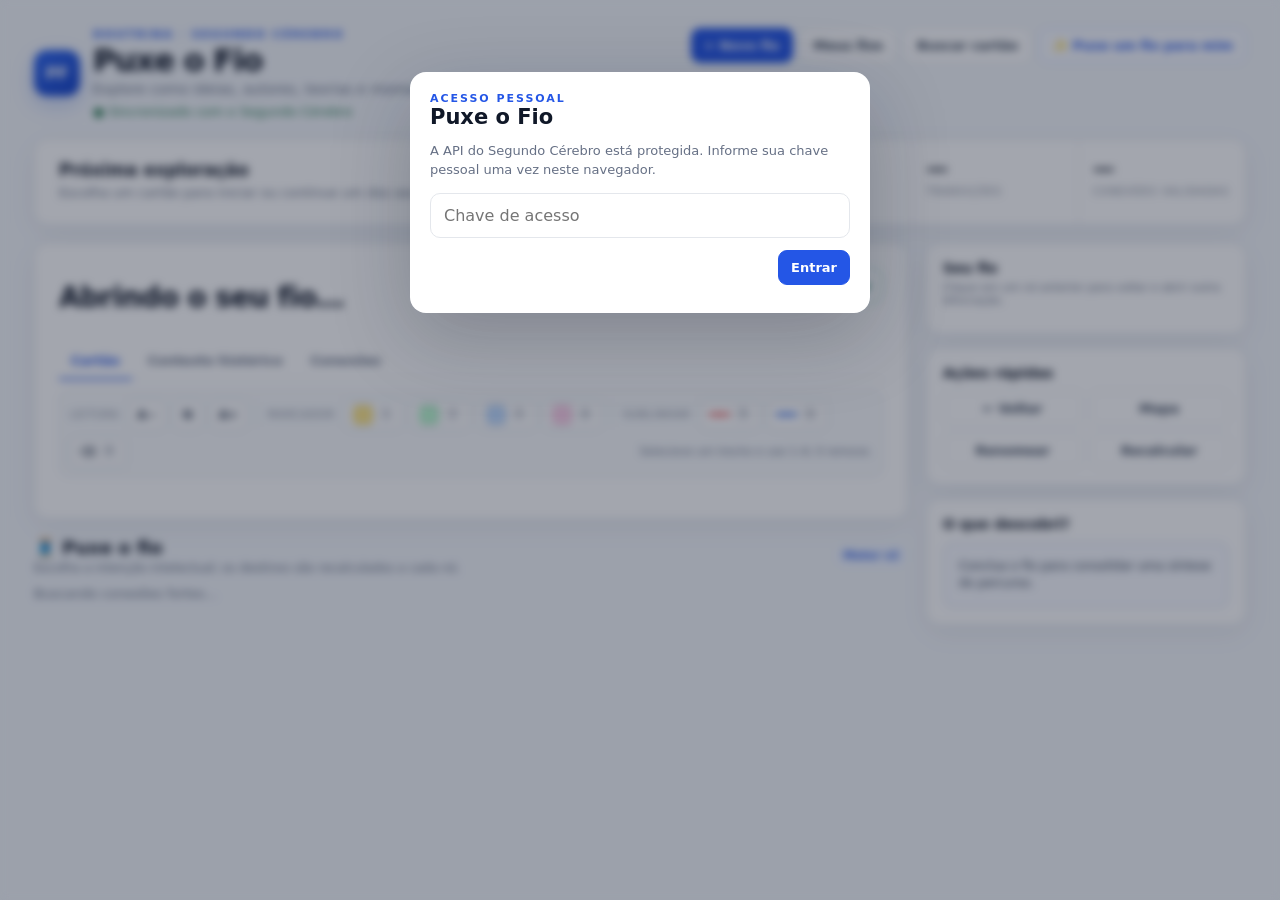
==== commit 100b3d47: "Enable inline numeric reader shortcuts" ====
--- a/public/index.html
+++ b/public/index.html
@@ -7,7 +7,7 @@
 :root{--bg:#f4f7fb;--paper:#fff;--text:#101828;--muted:#667085;--line:#e4e7ec;--blue:#2456e6;--blue2:#eef4ff;--green:#17a673;--amber:#d97706;--red:#d92d20;--shadow:0 8px 28px rgba(16,24,40,.06);--reader-size:16px}
 *{box-sizing:border-box}body{margin:0;background:var(--bg);color:var(--text);font-family:Inter,ui-sans-serif,system-ui,-apple-system,BlinkMacSystemFont,"Segoe UI",sans-serif}button,input{font:inherit}button{cursor:pointer}.shell{max-width:1480px;margin:auto;padding:28px 34px 70px}.topbar{display:flex;justify-content:space-between;align-items:flex-start;gap:24px;margin-bottom:20px}.brandline{display:flex;gap:13px;align-items:center}.logo{width:46px;height:46px;border-radius:13px;background:linear-gradient(145deg,#2f67ef,#1744c7);color:#fff;display:grid;place-items:center;font-weight:900;box-shadow:0 8px 20px rgba(36,86,230,.25)}.kicker{font-size:11px;letter-spacing:.18em;font-weight:800;color:var(--blue);text-transform:uppercase}.title{font-size:31px;line-height:1.05;font-weight:800;letter-spacing:-.04em;margin:3px 0 4px}.subtitle{color:var(--muted);font-size:14px}.sync{color:#287a50;font-size:13px;margin-top:7px}.actions{display:flex;gap:8px;flex-wrap:wrap;justify-content:flex-end}.btn{border:1px solid var(--line);background:#fff;color:#344054;border-radius:9px;padding:9px 12px;font-weight:650;font-size:13px}.btn:hover{border-color:#b9c3d4}.btn.primary{background:var(--blue);border-color:var(--blue);color:#fff}.btn.soft{background:#f8faff;color:var(--blue);border-color:#c7d7fe}.btn.green{color:#087f5b;border-color:#9adbc9}.btn.danger{color:var(--red)}
 .panel{background:var(--paper);border:1px solid var(--line);border-radius:14px;box-shadow:var(--shadow)}.hero{display:grid;grid-template-columns:minmax(0,1.8fr) repeat(4,minmax(110px,.55fr));margin-bottom:18px}.hero-main{padding:20px 24px;border-right:1px solid var(--line)}.hero-main h2{margin:0 0 4px;font-size:17px}.hero-main p{margin:0;color:var(--muted);font-size:13px;line-height:1.45}.hero-stat{padding:16px 14px;border-right:1px solid var(--line)}.hero-stat:last-child{border-right:0}.num{font-size:22px;font-weight:800}.cap{font-size:10px;letter-spacing:.12em;color:#7b8495;text-transform:uppercase;margin-top:5px}.workspace{display:grid;grid-template-columns:minmax(0,1fr) 320px;gap:18px}.maincol{min-width:0}.sidecol{display:flex;flex-direction:column;gap:14px}.card{padding:24px}.card-head{display:flex;justify-content:space-between;gap:14px;align-items:flex-start}.crumbs{display:flex;gap:7px;flex-wrap:wrap;margin-bottom:13px}.chip{border-radius:999px;padding:5px 9px;background:#f2f4f7;color:#475467;font-size:11px;font-weight:650}.chip.blue{background:var(--blue2);color:var(--blue)}.chip.green{background:#ecfdf3;color:#067647}.card h1{font-size:28px;line-height:1.18;margin:0 0 7px;letter-spacing:-.025em}.anki{font-size:12px;color:var(--muted)}.tabs{display:flex;gap:4px;margin:22px 0 0;border-bottom:1px solid var(--line)}.tab{background:transparent;border:0;padding:10px 12px;color:var(--muted);font-weight:700;font-size:13px;border-bottom:2px solid transparent;margin-bottom:-1px}.tab.active{color:var(--blue);border-color:var(--blue)}.tabpane{display:none}.tabpane.active{display:block}.content{font-size:var(--reader-size);line-height:1.72;color:#344054;white-space:pre-wrap}.historical{font-size:calc(var(--reader-size) - .5px);line-height:1.75;color:#344054;white-space:pre-wrap}.metadata-grid{display:grid;grid-template-columns:repeat(2,minmax(0,1fr));gap:12px}.meta-box{border:1px solid var(--line);border-radius:11px;padding:13px}.meta-label{font-size:11px;color:var(--muted);font-weight:700;text-transform:uppercase;letter-spacing:.08em;margin-bottom:8px}.tagrow{display:flex;gap:6px;flex-wrap:wrap}.empty{color:var(--muted);font-size:13px}.thread{margin-top:18px}.section-head{display:flex;align-items:center;justify-content:space-between;gap:12px;margin-bottom:11px}.section-head h2{font-size:18px;margin:0}.section-head p{margin:3px 0 0;color:var(--muted);font-size:12px}.options{display:grid;grid-template-columns:repeat(2,minmax(0,1fr));gap:10px}.option{border:1px solid var(--line);background:#fff;border-radius:12px;padding:15px;text-align:left;transition:.15s}.option:hover{border-color:#aac0fb;box-shadow:0 7px 18px rgba(36,86,230,.07);transform:translateY(-1px)}.opt-top{display:flex;align-items:center;justify-content:space-between;gap:8px}.intent{font-weight:800;font-size:13px}.confidence{font-size:10px;padding:4px 7px;border-radius:999px;background:#f2f4f7;color:#475467}.confidence.high{background:#ecfdf3;color:#067647}.confidence.medium{background:#fffaeb;color:#b54708}.dest{font-size:14px;color:#344054;margin-top:8px;line-height:1.4}.basis{font-size:11px;color:var(--muted);margin-top:9px}.bridge{margin-top:12px;border:1px solid #cbd8ff;background:#f5f8ff;border-radius:12px;padding:15px;display:none}.bridge-title{font-size:12px;font-weight:800;color:var(--blue)}.bridge-text{font-size:14px;line-height:1.55;color:#344054;margin:7px 0 11px}.evidence{display:flex;gap:6px;flex-wrap:wrap;margin-bottom:12px}.evidence span{font-size:11px;background:#fff;border:1px solid #d7e0f5;border-radius:999px;padding:5px 8px;color:#475467}.bridge-actions{display:flex;justify-content:space-between;gap:10px;align-items:center}.feedback{display:flex;gap:6px}.iconbtn{border:1px solid var(--line);background:#fff;border-radius:8px;padding:7px 9px}.side-card{padding:16px}.side-card h3{font-size:14px;margin:0 0 10px}.side-card .sub{font-size:11px;color:var(--muted);margin-top:-5px;margin-bottom:10px}.path{display:flex;flex-direction:column;gap:5px}.node{border:1px solid transparent;background:#f8fafc;border-radius:9px;padding:9px 10px;text-align:left;font-size:12px;color:#475467;width:100%}.node.active{background:#eef4ff;border-color:#c7d7fe;color:#1849a9;font-weight:800}.node:hover{border-color:#cbd5e1}.edge{padding-left:11px;color:#98a2b3;font-size:10px}.quick{display:grid;grid-template-columns:1fr 1fr;gap:7px}.quick .btn{width:100%}.discover{padding:15px;border:1px dashed #b8c7ef;background:#f8faff;border-radius:11px;color:#344054;font-size:12px;line-height:1.45}
-.readerbar{display:flex;align-items:center;gap:7px;flex-wrap:wrap;padding:9px 10px;margin:10px 0 17px;background:#f8fafc;border:1px solid var(--line);border-radius:10px;position:sticky;top:8px;z-index:8}.reader-label{font-size:10px;letter-spacing:.11em;color:#7b8495;text-transform:uppercase;margin-right:2px}.reader-sep{width:1px;height:24px;background:var(--line);margin:0 3px}.reader-btn{height:30px;min-width:30px;border:1px solid #d0d5dd;background:#fff;border-radius:7px;color:#344054;font-size:12px;font-weight:700;display:grid;place-items:center;padding:0 8px}.reader-btn:hover{border-color:#98a2b3}.reader-swatch{width:20px;height:20px;border-radius:5px;border:1px solid rgba(16,24,40,.12);display:block}.reader-line{width:21px;height:3px;border-radius:4px;display:block}.reader-status{font-size:11px;color:var(--muted);margin-left:auto}.anno-highlight{border-radius:2px;padding:0 1px}.anno-underline{text-decoration-line:underline;text-decoration-thickness:2px;text-underline-offset:3px;text-decoration-color:var(--anno-color)}
+.readerbar{display:flex;align-items:center;gap:7px;flex-wrap:wrap;padding:9px 10px;margin:10px 0 17px;background:#f8fafc;border:1px solid var(--line);border-radius:10px;position:sticky;top:8px;z-index:8}.reader-label{font-size:10px;letter-spacing:.11em;color:#7b8495;text-transform:uppercase;margin-right:2px}.reader-sep{width:1px;height:24px;background:var(--line);margin:0 3px}.reader-btn{height:30px;min-width:30px;border:1px solid #d0d5dd;background:#fff;border-radius:7px;color:#344054;font-size:12px;font-weight:700;display:flex;align-items:center;justify-content:center;gap:5px;padding:0 8px}.reader-btn:hover{border-color:#98a2b3}.reader-swatch{width:20px;height:20px;border-radius:5px;border:1px solid rgba(16,24,40,.12);display:block}.reader-line{width:21px;height:3px;border-radius:4px;display:block}.reader-key{font-size:9px;line-height:1;color:#667085;background:#fff;border:1px solid #d0d5dd;border-radius:4px;padding:2px 4px}.reader-status{font-size:11px;color:var(--muted);margin-left:auto}.anno-highlight{border-radius:2px;padding:0 1px}.anno-underline{text-decoration-line:underline;text-decoration-thickness:2px;text-underline-offset:3px;text-decoration-color:var(--anno-color)}
 .overlay{position:fixed;inset:0;background:rgba(15,23,42,.38);backdrop-filter:blur(4px);display:none;align-items:flex-start;justify-content:center;padding:8vh 16px;z-index:50}.modal{width:min(800px,100%);background:#fff;border-radius:16px;box-shadow:0 24px 80px rgba(15,23,42,.24);padding:20px}.modal.small{width:min(460px,100%)}.modal-head{display:flex;justify-content:space-between;gap:12px;align-items:flex-start}.modal h2{font-size:21px;margin:0}.modal p{color:var(--muted);font-size:13px}.close{background:transparent;border:0;font-size:22px;color:var(--muted)}.search{width:100%;border:1px solid var(--line);border-radius:10px;padding:12px 13px;outline:none}.search:focus{border-color:#9db6fb;box-shadow:0 0 0 3px #eff4ff}.results,.fios{max-height:52vh;overflow:auto;margin-top:10px;display:flex;flex-direction:column;gap:7px}.result,.fioitem{width:100%;text-align:left;border:1px solid var(--line);background:#fff;border-radius:10px;padding:11px 12px}.result:hover,.fioitem:hover{border-color:#aac0fb}.rid{font-size:10px;color:var(--blue);font-weight:800;letter-spacing:.08em}.rtitle{font-size:13px;font-weight:700;margin-top:4px;line-height:1.35}.rmeta{font-size:11px;color:var(--muted);margin-top:4px}.fio-row{display:flex;justify-content:space-between;gap:12px;align-items:center}.status{font-size:10px;padding:4px 7px;border-radius:999px;background:#f2f4f7}.login-note{font-size:12px;color:var(--muted);line-height:1.45}.error{display:none;background:#fef3f2;color:#b42318;border:1px solid #fecdca;border-radius:10px;padding:10px 12px;margin-bottom:12px;font-size:13px}.loading{opacity:.55;pointer-events:none}
 @media(max-width:1100px){.hero{grid-template-columns:1fr 1fr 1fr}.hero-main{grid-column:1/-1;border-right:0;border-bottom:1px solid var(--line)}.hero-stat{border-bottom:1px solid var(--line)}.workspace{grid-template-columns:1fr}.sidecol{display:grid;grid-template-columns:1fr 1fr}.actions{max-width:520px}}
 @media(max-width:720px){.shell{padding:18px 12px 50px}.topbar{display:block}.actions{justify-content:flex-start;margin-top:14px}.title{font-size:26px}.hero{grid-template-columns:1fr 1fr}.hero-stat{border-right:1px solid var(--line)}.options,.metadata-grid,.sidecol{grid-template-columns:1fr}.card{padding:17px}.card h1{font-size:23px}.bridge-actions{display:block}.feedback{margin-bottom:9px}.workspace{gap:12px}.reader-status{width:100%;margin-left:0}}
@@ -19,7 +19,7 @@
 <div id="error" class="error"></div>
 <section class="panel hero"><div class="hero-main"><h2 id="heroTitle">Próxima exploração</h2><p id="heroText">Escolha um cartão para iniciar ou continue um dos seus fios recentes.</p></div><div class="hero-stat"><div class="num" id="statFios">—</div><div class="cap">Fios iniciados</div></div><div class="hero-stat"><div class="num" id="statEnriched">—</div><div class="cap">Cartões enriquecidos</div></div><div class="hero-stat"><div class="num" id="statTransitions">—</div><div class="cap">Transições</div></div><div class="hero-stat"><div class="num" id="statValidated">—</div><div class="cap">Conexões validadas</div></div></section>
 <div class="workspace" id="workspace"><main class="maincol"><article class="panel card"><div class="card-head"><div><div class="crumbs" id="crumbs"></div><h1 id="cardTitle">Abrindo o seu fio…</h1><div class="anki" id="anki"></div></div><button class="btn green" id="complete">✓ Concluir fio</button></div><div class="tabs"><button class="tab active" data-tab="card">Cartão</button><button class="tab" data-tab="history">Contexto histórico</button><button class="tab" data-tab="connections">Conexões</button></div>
-<div class="readerbar" id="readerbar"><span class="reader-label">Leitura</span><button class="reader-btn" id="fontDown" title="Diminuir letra">A−</button><button class="reader-btn" id="fontNormal" title="Tamanho normal">N</button><button class="reader-btn" id="fontUp" title="Aumentar letra">A+</button><span class="reader-sep"></span><span class="reader-label">Marcador</span><button class="reader-btn markTool" data-kind="highlight" data-color="#fde68a" title="Amarelo"><span class="reader-swatch" style="background:#fde68a"></span></button><button class="reader-btn markTool" data-kind="highlight" data-color="#bbf7d0" title="Verde"><span class="reader-swatch" style="background:#bbf7d0"></span></button><button class="reader-btn markTool" data-kind="highlight" data-color="#bfdbfe" title="Azul"><span class="reader-swatch" style="background:#bfdbfe"></span></button><button class="reader-btn markTool" data-kind="highlight" data-color="#fbcfe8" title="Rosa"><span class="reader-swatch" style="background:#fbcfe8"></span></button><span class="reader-sep"></span><span class="reader-label">Sublinhar</span><button class="reader-btn markTool" data-kind="underline" data-color="#ef4444" title="Sublinhar vermelho"><span class="reader-line" style="background:#ef4444"></span></button><button class="reader-btn markTool" data-kind="underline" data-color="#2563eb" title="Sublinhar azul"><span class="reader-line" style="background:#2563eb"></span></button><button class="reader-btn" id="clearMarks" title="Remover marcação do trecho selecionado">⌫</button><span class="reader-status" id="readerStatus">Selecione um trecho e aplique uma ferramenta.</span></div>
+<div class="readerbar" id="readerbar"><span class="reader-label">Leitura</span><button class="reader-btn" id="fontDown" title="Diminuir letra">A−</button><button class="reader-btn" id="fontNormal" title="Tamanho normal">N</button><button class="reader-btn" id="fontUp" title="Aumentar letra">A+</button><span class="reader-sep"></span><span class="reader-label">Marcador</span><button class="reader-btn markTool" data-kind="highlight" data-color="#fde68a" title="Atalho 1 — Amarelo"><span class="reader-swatch" style="background:#fde68a"></span><span class="reader-key">1</span></button><button class="reader-btn markTool" data-kind="highlight" data-color="#bbf7d0" title="Atalho 2 — Verde"><span class="reader-swatch" style="background:#bbf7d0"></span><span class="reader-key">2</span></button><button class="reader-btn markTool" data-kind="highlight" data-color="#bfdbfe" title="Atalho 3 — Azul"><span class="reader-swatch" style="background:#bfdbfe"></span><span class="reader-key">3</span></button><button class="reader-btn markTool" data-kind="highlight" data-color="#fbcfe8" title="Atalho 4 — Rosa"><span class="reader-swatch" style="background:#fbcfe8"></span><span class="reader-key">4</span></button><span class="reader-sep"></span><span class="reader-label">Sublinhar</span><button class="reader-btn markTool" data-kind="underline" data-color="#ef4444" title="Atalho 5 — Sublinhar vermelho"><span class="reader-line" style="background:#ef4444"></span><span class="reader-key">5</span></button><button class="reader-btn markTool" data-kind="underline" data-color="#2563eb" title="Atalho 6 — Sublinhar azul"><span class="reader-line" style="background:#2563eb"></span><span class="reader-key">6</span></button><button class="reader-btn" id="clearMarks" title="Atalho 0 — Remover marcação do trecho selecionado">⌫ <span class="reader-key">0</span></button><span class="reader-status" id="readerStatus">Selecione um trecho e use 1–6; 0 remove.</span></div>
 <div class="tabpane active" id="pane-card"><div class="content" id="cardContent"></div></div><div class="tabpane" id="pane-history"><div class="historical" id="historicalContent"></div></div><div class="tabpane" id="pane-connections"><div class="metadata-grid" id="metadata"></div></div></article>
 <section class="thread"><div class="section-head"><div><h2>🧵 Puxe o fio</h2><p>Escolha a intenção intelectual; os destinos são recalculados a cada nó.</p></div><span class="chip blue" id="engine">Motor v2</span></div><div class="options" id="options"><div class="empty">Buscando conexões fortes…</div></div><div class="bridge" id="bridge"><div class="bridge-title">Por que esta conexão?</div><div class="bridge-text" id="bridgeText"></div><div class="evidence" id="evidence"></div><div class="bridge-actions"><div class="feedback"><button class="iconbtn" id="like">👍</button><button class="iconbtn" id="dislike">👎</button></div><button class="btn primary" id="follow">Seguir o fio →</button></div></div></section></main>
 <aside class="sidecol"><section class="panel side-card"><h3>Seu fio</h3><div class="sub">Clique em um nó anterior para voltar e abrir outra bifurcação.</div><div class="path" id="path"></div></section><section class="panel side-card"><h3>Ações rápidas</h3><div class="quick"><button class="btn" id="goBack">← Voltar</button><button class="btn" id="openMap">Mapa</button><button class="btn" id="rename">Renomear</button><button class="btn" id="refresh">Recalcular</button></div></section><section class="panel side-card"><h3>O que descobri?</h3><div class="discover" id="discovery">Conclua o fio para consolidar uma síntese do percurso.</div></section></aside></div></div>
@@ -29,7 +29,7 @@
 <div class="overlay" id="loginOverlay" style="display:flex"><div class="modal small"><div class="kicker">Acesso pessoal</div><h2>Puxe o Fio</h2><p class="login-note">A API do Segundo Cérebro está protegida. Informe sua chave pessoal uma vez neste navegador.</p><input id="accessKey" class="search" type="password" placeholder="Chave de acesso"/><div style="display:flex;justify-content:flex-end;margin-top:12px"><button id="login" class="btn primary">Entrar</button></div><div id="loginError" class="login-note" style="color:#b42318;margin-top:8px"></div></div></div>
 <script>
 const state={key:localStorage.getItem('puxe-key')||'',current:null,options:[],pending:null,fioId:null,map:null,activePath:[],dashboard:null,readerSize:Number(localStorage.getItem('puxe-reader-size')||16)};const $=id=>document.getElementById(id);
-function clean(s=''){return String(s||'').replace(/\{\{c\d+::/g,'').replace(/\}\}/g,'').replace(/(?:cite|filecite)[^]*/g,'').trim()}function titleFor(c){const a=clean(c?.front);if(a&&a.length<150)return a;return clean(c?.body).split(/[\n.!?]/)[0].slice(0,120)||c?.ankiId||'Cartão'}function api(path,opt={}){const headers={...(opt.headers||{}),'x-puxe-key':state.key};if(opt.body&&!headers['content-type'])headers['content-type']='application/json';return fetch(path,{...opt,headers}).then(async r=>{const d=await r.json().catch(()=>({}));if(r.status===401){showLogin();throw new Error('Acesso expirado ou chave inválida.')}if(!r.ok)throw new Error(d.error||'Falha na operação');return d})}function showError(e){$('error').textContent=e.message||String(e);$('error').style.display='block'}function clearError(){$('error').style.display='none'}function open(id){$(id).style.display='flex'}function close(id){$(id).style.display='none'}function showLogin(){$('loginOverlay').style.display='flex'}function tags(list,cls=''){return (list||[]).map(x=>`<span class="chip ${cls}">${escapeHtml(x)}</span>`).join('')||'<span class="empty">Nenhum vínculo estruturado.</span>'}function escapeHtml(s=''){return String(s).replace(/[&<>"']/g,m=>({'&':'&amp;','<':'&lt;','>':'&gt;','"':'&quot;',"'":'&#39;'}[m]))}
+function clean(s=''){return String(s||'').replace(/\{\{c\d+::/g,'').replace(/\}\}/g,'').replace(/(?:cite|filecite)[^]*/g,'').trim()}function titleFor(c){const a=clean(c?.front);if(a&&a.length<150)return a;return clean(c?.body).split(/[\n.!?]/)[0].slice(0,120)||c?.ankiId||'Cartão'}function api(path,opt={}){const headers={...(opt.headers||{}),'x-puxe-key':state.key};if(opt.body&&!headers['content-type'])headers['content-type']='application/json';return fetch(path,{...opt,headers}).then(async r=>{const d=await r.json().catch(()=>({}));if(r.status===401){showLogin();throw new Error('Acesso expirado ou chave inválida.')}if(!r.ok)throw new Error(d.error||'Falha na operação');return d})}function showError(e){$('error').textContent=e.message||String(e);$('error').style.display='block'}function clearError(){$('error').style.display='none'}function open(id){$(id).style.display='flex'}function close(id){$(id).style.display='none'}function showLogin(){$('loginOverlay').style.display='flex'}function tags(list,cls=''){return (list||[]).map(x=>`<span class="chip ${cls}">${escapeHtml(x)}</span>`).join('')||'<span class="empty">Nenhum vínculo estruturado.</span>'}function escapeHtml(s=''){return String(s).replace(/[&<>"']/g,m=>({'&':'&amp;','<':'&lt;','>':'&gt;','"':'&quot',"'":'&#39;'}[m]))}
 function paneText(pane){return pane==='history'?clean(state.current?.historicalContext)||'Este cartão ainda não recebeu Contexto Histórico da Doutrina.':clean(state.current?.body||state.current?.front||'Conteúdo indisponível.')}function applyReaderSize(){state.readerSize=Math.max(12,Math.min(26,state.readerSize));document.documentElement.style.setProperty('--reader-size',state.readerSize+'px');localStorage.setItem('puxe-reader-size',state.readerSize)}
 function renderAnnotated(root,pane,text,anns){const active=(anns||[]).filter(a=>a.pane===pane&&a.start>=0&&a.end<=text.length&&a.end>a.start).sort((a,b)=>a.start-b.start||a.end-b.end);if(!active.length){root.textContent=text;return}const bounds=new Set([0,text.length]);active.forEach(a=>{bounds.add(a.start);bounds.add(a.end)});const pts=[...bounds].sort((a,b)=>a-b);root.innerHTML='';for(let i=0;i<pts.length-1;i++){const s=pts[i],e=pts[i+1],seg=text.slice(s,e);if(!seg)continue;const covering=active.filter(a=>a.start<=s&&a.end>=e);let node=document.createTextNode(seg);if(covering.length){const span=document.createElement('span');span.textContent=seg;const h=covering.find(a=>a.kind==='highlight'),u=covering.find(a=>a.kind==='underline');if(h){span.classList.add('anno-highlight');span.style.background=h.color}if(u){span.classList.add('anno-underline');span.style.setProperty('--anno-color',u.color)}node=span}root.appendChild(node)}}
 function renderReader(){if(!state.current)return;renderAnnotated($('cardContent'),'card',paneText('card'),state.current.annotations||[]);renderAnnotated($('historicalContent'),'history',paneText('history'),state.current.annotations||[]);applyReaderSize()}
@@ -44,6 +44,8 @@
 async function loadDashboard(updateHero=true){try{const d=await api('/api/dashboard');state.dashboard=d;$('statFios').textContent=d.stats.fios;$('statEnriched').textContent=d.stats.enriched;$('statTransitions').textContent=d.stats.transitions;$('statValidated').textContent=d.stats.validated;if(updateHero&&d.recent?.[0]){$('heroTitle').textContent='Continuar seu último fio';$('heroText').textContent=`${d.recent[0].name} · ${d.recent[0].steps} transições · ${d.recent[0].status}`}}catch(e){showError(e)}}async function showFios(){open('fiosOverlay');$('fiosList').innerHTML='<div class="empty">Carregando…</div>';try{const d=await api('/api/fios');$('fiosList').innerHTML='';d.fios.forEach(f=>{const b=document.createElement('button');b.className='fioitem';b.innerHTML=`<div class="fio-row"><div><div class="rtitle">${escapeHtml(f.name)}</div><div class="rmeta">${escapeHtml(f.path||'Sem percurso')} · ${f.steps} transições</div></div><span class="status">${escapeHtml(f.status)}</span></div>`;b.onclick=()=>resume(f);$('fiosList').appendChild(b)})}catch(e){$('fiosList').innerHTML=`<div class="empty">${escapeHtml(e.message)}</div>`}}async function search(q=''){const d=await api(`/api/cards/search?q=${encodeURIComponent(q)}`);$('results').innerHTML='';d.results.forEach(c=>{const b=document.createElement('button');b.className='result';b.innerHTML=`<div class="rid">${escapeHtml(c.ankiId)}</div><div class="rtitle">${escapeHtml(titleFor(c))}</div><div class="rmeta">${escapeHtml([...(c.themes||[]),...(c.authors||[])].slice(0,4).join(' · '))}</div>`;b.onclick=()=>{close('pickerOverlay');state.fioId=null;state.activePath=[];state.map=null;loadThread(c.id,{create:true})};$('results').appendChild(b)})}
 async function sendFeedback(value){if(!state.pending)return;try{await api('/api/feedback',{method:'POST',body:JSON.stringify({value,fromAnki:state.current.ankiId,toAnki:state.pending.card.ankiId,kind:state.pending.kind,basis:state.pending.basis})});(value==='positive'?$('like'):$('dislike')).textContent=value==='positive'?'✓ 👍':'✓ 👎'}catch(e){showError(e)}}async function completeFio(){if(!state.fioId)return;const path=state.activePath.map(x=>state.map.nodes[x]?.ankiId||x).join(' → ');const summary=`Percurso consolidado: ${path}. ${state.pending?.bridge||''}`.trim();await api(`/api/fio/${state.fioId}/complete`,{method:'POST',body:JSON.stringify({path,map:state.map,steps:Math.max(0,state.activePath.length-1),currentCardId:state.current.id,summary})});$('discovery').textContent=summary;await loadDashboard(false)}function renderMapTree(){const el=$('mapTree');el.innerHTML='';if(!state.map?.nodes){el.innerHTML='<div class="empty">Mapa indisponível.</div>';return}const walk=(id,depth=0)=>{const n=state.map.nodes[id];if(!n)return;const d=document.createElement('div');d.className='node';d.style.marginLeft=`${depth*18}px`;d.textContent=`${depth?'↳ ':''}${n.title||n.ankiId}`;el.appendChild(d);(n.children||[]).forEach(ch=>walk(ch.to,depth+1))};walk(state.map.root)}function activateTab(name){document.querySelectorAll('.tab').forEach(x=>x.classList.toggle('active',x.dataset.tab===name));document.querySelectorAll('.tabpane').forEach(x=>x.classList.remove('active'));$(`pane-${name}`).classList.add('active');$('readerbar').style.display=name==='connections'?'none':'flex'}
 async function login(){const key=$('accessKey').value.trim();if(!key)return;state.key=key;try{await api('/api/session',{method:'POST'});localStorage.setItem('puxe-key',key);close('loginOverlay');$('loginError').textContent='';await boot()}catch(e){state.key='';localStorage.removeItem('puxe-key');$('loginError').textContent='Chave inválida.'}}async function boot(){clearError();applyReaderSize();try{await api('/api/session',{method:'POST'});close('loginOverlay');await loadDashboard();const q=new URLSearchParams(location.search),start=q.get('start');if(start)await loadThread(start,{create:true});else if(state.dashboard?.recent?.[0])await resume(state.dashboard.recent[0]);else await loadThread('ANKI-0009',{create:true})}catch(e){showLogin()}}
+function handleReaderShortcut(e){if(e.defaultPrevented||e.repeat||e.ctrlKey||e.metaKey||e.altKey)return;const el=e.target;if(el&&(el.matches?.('input,textarea,select')||el.isContentEditable))return;const map={'1':['highlight','#fde68a'],'2':['highlight','#bbf7d0'],'3':['highlight','#bfdbfe'],'4':['highlight','#fbcfe8'],'5':['underline','#ef4444'],'6':['underline','#2563eb']};if(map[e.key]){if(!selectionInfo())return;e.preventDefault();const [kind,color]=map[e.key];$('readerStatus').textContent=`Atalho ${e.key} aplicado.`;addMark(kind,color);return}if(e.key==='0'){if(!selectionInfo())return;e.preventDefault();$('readerStatus').textContent='Removendo marcação…';clearSelectedMarks()}}
+document.addEventListener('keydown',handleReaderShortcut,true);
 $('fontDown').onclick=()=>{state.readerSize--;applyReaderSize()};$('fontUp').onclick=()=>{state.readerSize++;applyReaderSize()};$('fontNormal').onclick=()=>{state.readerSize=16;applyReaderSize()};document.querySelectorAll('.markTool').forEach(b=>b.onclick=()=>addMark(b.dataset.kind,b.dataset.color));$('clearMarks').onclick=clearSelectedMarks;$('login').onclick=login;$('accessKey').onkeydown=e=>{if(e.key==='Enter')login()};$('newThread').onclick=()=>{open('pickerOverlay');$('searchInput').value='';search('')};$('searchBtn').onclick=$('newThread').onclick;$('myThreads').onclick=showFios;$('follow').onclick=follow;$('like').onclick=()=>sendFeedback('positive');$('dislike').onclick=()=>sendFeedback('negative');$('complete').onclick=completeFio;$('goBack').onclick=()=>jumpTo(state.activePath.length-2);$('refresh').onclick=()=>loadThread(state.current.id);$('openMap').onclick=()=>{renderMapTree();open('mapOverlay')};$('rename').onclick=async()=>{const name=prompt('Nome do fio:');if(name&&state.fioId)await api(`/api/fio/${state.fioId}`,{method:'PATCH',body:JSON.stringify({name})})};$('surprise').onclick=async()=>{try{const d=await api('/api/random');state.fioId=null;state.activePath=[];state.map=null;await loadThread(d.card.id,{create:true})}catch(e){showError(e)}};document.querySelectorAll('.tab').forEach(t=>t.onclick=()=>activateTab(t.dataset.tab));document.querySelectorAll('[data-close]').forEach(b=>b.onclick=()=>close(b.dataset.close));let timer;$('searchInput').oninput=e=>{clearTimeout(timer);timer=setTimeout(()=>search(e.target.value),180)};document.querySelectorAll('.overlay').forEach(o=>o.onclick=e=>{if(e.target===o&&o.id!=='loginOverlay')close(o.id)});if(state.key)boot();else showLogin();
 </script>
 </body></html>
